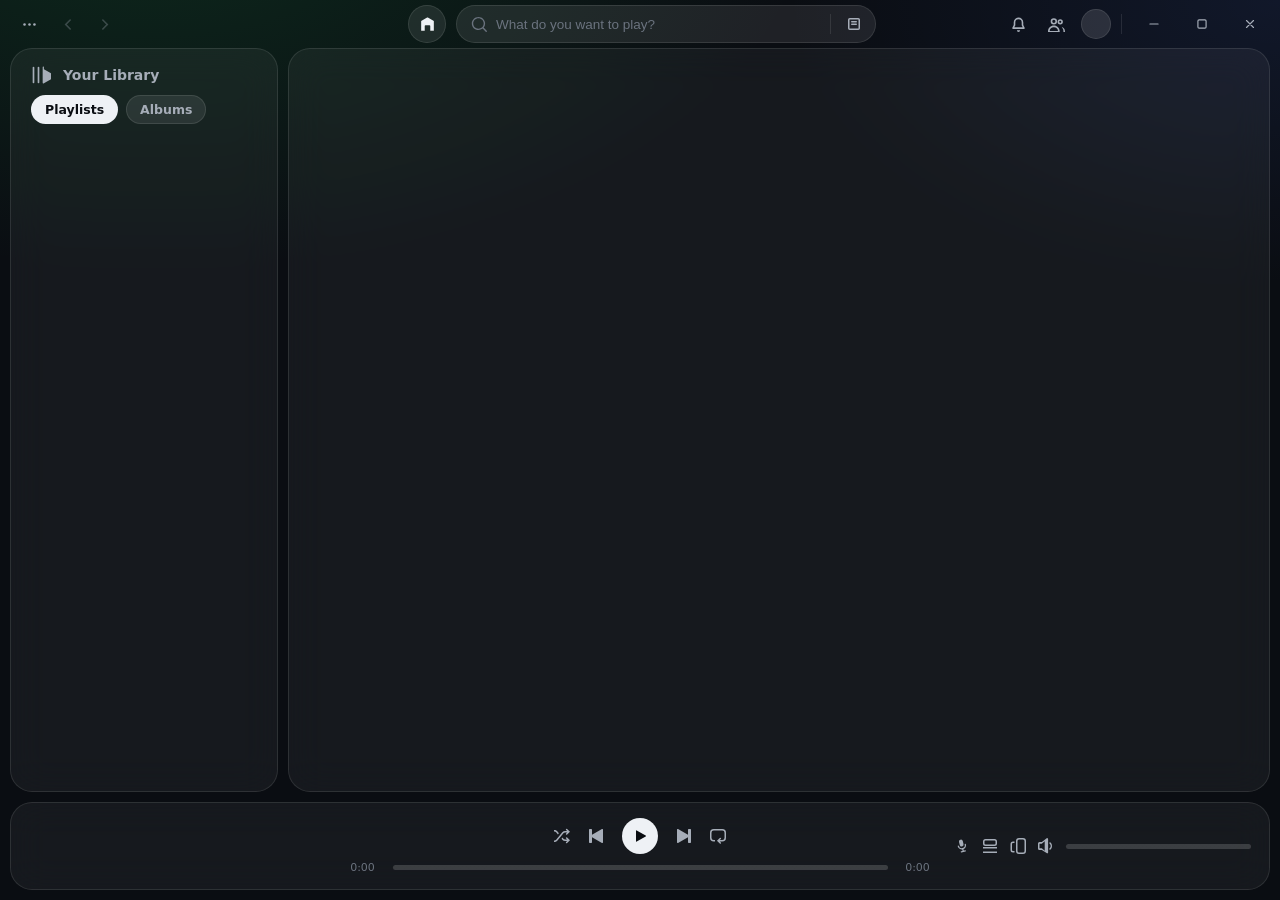
==== app/ui/index.html @ 02f0611c "Spike: play next via the private connect-state set_queue command Kept off main because Spotify refus" ====
<!doctype html>
<html lang="en">
  <head>
    <meta charset="utf-8" />
    <meta name="viewport" content="width=device-width, initial-scale=1" />
    <title>Rustify</title>
    <link rel="stylesheet" href="styles.css" />
    <link rel="stylesheet" href="newlook.css" />
  </head>
  <body>
    <!-- Icons defined once and referenced with <use>, so the markup the
         script generates stays small. -->
    <svg xmlns="http://www.w3.org/2000/svg" style="display: none">
      <symbol id="i-home" viewBox="0 0 24 24">
        <path d="M12.5 3.247a1 1 0 0 0-1 0L4 7.577V20h4.5v-6a1 1 0 0 1 1-1h5a1 1 0 0 1 1 1v6H20V7.577l-7.5-4.33z" />
      </symbol>
      <symbol id="i-search" viewBox="0 0 24 24">
        <path d="M10.533 1.279c-5.18 0-9.407 4.14-9.407 9.279s4.226 9.279 9.407 9.279c2.234 0 4.29-.77 5.907-2.058l4.353 4.353a1 1 0 1 0 1.414-1.414l-4.344-4.344a9.157 9.157 0 0 0 2.077-5.816c0-5.14-4.226-9.28-9.407-9.28zm-7.407 9.279c0-4.006 3.302-7.28 7.407-7.28s7.407 3.274 7.407 7.28-3.302 7.279-7.407 7.279-7.407-3.273-7.407-7.28z" />
      </symbol>
      <symbol id="i-library" viewBox="0 0 24 24">
        <path d="M3 22a1 1 0 0 1-1-1V3a1 1 0 0 1 2 0v18a1 1 0 0 1-1 1zM15.5 2.134A1 1 0 0 0 14 3v18a1 1 0 0 0 1.5.866l13-7.5a1 1 0 0 0 0-1.732l-13-7.5zM9 2a1 1 0 0 0-1 1v18a1 1 0 1 0 2 0V3a1 1 0 0 0-1-1z" />
      </symbol>
      <symbol id="i-play" viewBox="0 0 24 24">
        <path d="M7.05 3.606l13.49 7.788a.7.7 0 0 1 0 1.212L7.05 20.394A.7.7 0 0 1 6 19.788V4.212a.7.7 0 0 1 1.05-.606z" />
      </symbol>
      <symbol id="i-pause" viewBox="0 0 24 24">
        <path d="M5.7 3a.7.7 0 0 0-.7.7v16.6a.7.7 0 0 0 .7.7h3.6a.7.7 0 0 0 .7-.7V3.7a.7.7 0 0 0-.7-.7H5.7zm9 0a.7.7 0 0 0-.7.7v16.6a.7.7 0 0 0 .7.7h3.6a.7.7 0 0 0 .7-.7V3.7a.7.7 0 0 0-.7-.7h-3.6z" />
      </symbol>
      <symbol id="i-prev" viewBox="0 0 16 16">
        <path d="M3.3 1a.7.7 0 0 1 .7.7v5.15l9.95-5.744a.7.7 0 0 1 1.05.606v12.575a.7.7 0 0 1-1.05.607L4 9.149V14.3a.7.7 0 0 1-.7.7H1.7a.7.7 0 0 1-.7-.7V1.7a.7.7 0 0 1 .7-.7h1.6z" />
      </symbol>
      <symbol id="i-next" viewBox="0 0 16 16">
        <path d="M12.7 1a.7.7 0 0 0-.7.7v5.15L2.05 1.106A.7.7 0 0 0 1 1.712v12.575a.7.7 0 0 0 1.05.607L12 9.149V14.3a.7.7 0 0 0 .7.7h1.6a.7.7 0 0 0 .7-.7V1.7a.7.7 0 0 0-.7-.7h-1.6z" />
      </symbol>
      <symbol id="i-shuffle" viewBox="0 0 16 16">
        <path d="M13.151.922a.75.75 0 1 0-1.06 1.06L13.109 3H11.16a3.75 3.75 0 0 0-2.873 1.34l-6.173 7.356A2.25 2.25 0 0 1 .39 12.5H0V14h.391a3.75 3.75 0 0 0 2.873-1.34l6.173-7.356a2.25 2.25 0 0 1 1.724-.804h1.947l-1.017 1.018a.75.75 0 0 0 1.06 1.06L15.98 3.75 13.15.922zM.391 3.5H0V2h.391c1.109 0 2.16.49 2.873 1.34L4.89 5.277l-.979 1.167-1.796-2.14A2.25 2.25 0 0 0 .39 3.5z" />
        <path d="M7.5 10.723l.98-1.167.957 1.14a2.25 2.25 0 0 0 1.724.804h1.947l-1.017-1.018a.75.75 0 1 1 1.06-1.06l2.829 2.828-2.829 2.828a.75.75 0 1 1-1.06-1.06L13.109 13H11.16a3.75 3.75 0 0 1-2.873-1.34l-.787-.938z" />
      </symbol>
      <symbol id="i-repeat" viewBox="0 0 16 16">
        <path d="M0 4.75A3.75 3.75 0 0 1 3.75 1h8.5A3.75 3.75 0 0 1 16 4.75v5a3.75 3.75 0 0 1-3.75 3.75H9.81l1.018 1.018a.75.75 0 1 1-1.06 1.06L6.939 12.75l2.828-2.828a.75.75 0 1 1 1.061 1.06L9.811 12h2.439a2.25 2.25 0 0 0 2.25-2.25v-5a2.25 2.25 0 0 0-2.25-2.25h-8.5A2.25 2.25 0 0 0 1.5 4.75v5A2.25 2.25 0 0 0 3.75 12H5v1.5H3.75A3.75 3.75 0 0 1 0 9.75v-5z" />
      </symbol>
      <symbol id="i-repeat1" viewBox="0 0 16 16">
        <path d="M0 4.75A3.75 3.75 0 0 1 3.75 1h8.5A3.75 3.75 0 0 1 16 4.75v5a3.75 3.75 0 0 1-3.75 3.75H9.81l1.018 1.018a.75.75 0 1 1-1.06 1.06L6.939 12.75l2.828-2.828a.75.75 0 1 1 1.061 1.06L9.811 12h2.439a2.25 2.25 0 0 0 2.25-2.25v-5a2.25 2.25 0 0 0-2.25-2.25h-8.5A2.25 2.25 0 0 0 1.5 4.75v5A2.25 2.25 0 0 0 3.75 12H5v1.5H3.75A3.75 3.75 0 0 1 0 9.75v-5z" />
        <path d="M8.9 5.5H7.5v-1h2.4v6H8.9v-5z" />
      </symbol>
      <symbol id="i-volume" viewBox="0 0 16 16">
        <path d="M9.741.85a.8.8 0 0 1 .375.65v13a.8.8 0 0 1-1.125.73L3.85 12H1.5A1.5 1.5 0 0 1 0 10.5v-5A1.5 1.5 0 0 1 1.5 4h2.35L8.991.12a.8.8 0 0 1 .75-.07zM6.708 3.271L4.061 5.53a.5.5 0 0 1-.325.12H1.5v4.7h2.236a.5.5 0 0 1 .325.12l2.647 2.259V3.271z" />
        <path d="M11.5 4.5a.75.75 0 0 1 1.06 0 5 5 0 0 1 0 7.07.75.75 0 1 1-1.06-1.06 3.5 3.5 0 0 0 0-4.95.75.75 0 0 1 0-1.06z" />
      </symbol>
      <symbol id="i-devices" viewBox="0 0 16 16">
        <path d="M6 3a3 3 0 0 1 3-3h4a3 3 0 0 1 3 3v10a3 3 0 0 1-3 3H9a3 3 0 0 1-3-3V3zm3-1.5A1.5 1.5 0 0 0 7.5 3v10A1.5 1.5 0 0 0 9 14.5h4a1.5 1.5 0 0 0 1.5-1.5V3A1.5 1.5 0 0 0 13 1.5H9z" />
        <path d="M3 5a1 1 0 0 0-1 1v6a1 1 0 0 0 1 1h1.5v1.5H3a2.5 2.5 0 0 1-2.5-2.5V6A2.5 2.5 0 0 1 3 3.5h1.5V5H3z" />
      </symbol>
      <symbol id="i-jam" viewBox="0 0 16 16">
        <path d="M5.5 8a3 3 0 1 0 0-6 3 3 0 0 0 0 6zm0-1.5a1.5 1.5 0 1 1 0-3 1.5 1.5 0 0 1 0 3zM11.5 8a2.5 2.5 0 1 0 0-5 2.5 2.5 0 0 0 0 5zm0-1.5a1 1 0 1 1 0-2 1 1 0 0 1 0 2zM0 14.5C0 11.462 2.462 9 5.5 9s5.5 2.462 5.5 5.5V15H0v-.5zm1.55-.5h7.9a4.001 4.001 0 0 0-7.9 0zM12 15h4v-.5c0-2.033-1.36-3.748-3.222-4.287a7.06 7.06 0 0 1 1.03 1.51A3.002 3.002 0 0 1 14.5 14v1z" />
      </symbol>
      <symbol id="i-plus" viewBox="0 0 16 16">
        <path d="M8 0a8 8 0 1 0 0 16A8 8 0 0 0 8 0zm0 1.5a6.5 6.5 0 1 1 0 13 6.5 6.5 0 0 1 0-13z" />
        <path d="M7.25 4.5h1.5v2.75h2.75v1.5H8.75v2.75h-1.5V8.75H4.5v-1.5h2.75V4.5z" />
      </symbol>
      <symbol id="i-artist" viewBox="0 0 16 16">
        <path d="M8 8a3.5 3.5 0 1 0 0-7 3.5 3.5 0 0 0 0 7zm0-1.5a2 2 0 1 1 0-4 2 2 0 0 1 0 4z" />
        <path d="M8 9c-3.314 0-6 2.239-6 5v2h1.5v-2c0-1.933 2.015-3.5 4.5-3.5s4.5 1.567 4.5 3.5v2H14v-2c0-2.761-2.686-5-6-5z" />
      </symbol>
      <symbol id="i-album" viewBox="0 0 16 16">
        <path d="M8 0a8 8 0 1 0 0 16A8 8 0 0 0 8 0zm0 1.5a6.5 6.5 0 1 1 0 13 6.5 6.5 0 0 1 0-13z" />
        <path d="M8 6.5a1.5 1.5 0 1 0 0 3 1.5 1.5 0 0 0 0-3z" />
      </symbol>
      <symbol id="i-heart" viewBox="0 0 16 16">
        <path d="M8 2.748l-.717-.737C5.6.281 2.514.878 1.4 3.053c-.523 1.023-.641 2.5.314 4.385.92 1.815 2.834 3.989 6.286 6.357 3.452-2.368 5.365-4.542 6.286-6.357.955-1.886.838-3.362.314-4.385C13.486.878 10.4.28 8.717 2.01L8 2.748z" />
      </symbol>
      <symbol id="i-heart-o" viewBox="0 0 16 16">
        <path d="M1.69 2A4.582 4.582 0 0 1 8 2.023 4.583 4.583 0 0 1 11.88.817h.002a4.618 4.618 0 0 1 3.782 3.65v.003a4.543 4.543 0 0 1-1.011 3.84L9.35 14.629a1.765 1.765 0 0 1-2.093.464 1.762 1.762 0 0 1-.605-.463L1.348 8.309A4.582 4.582 0 0 1 1.689 2zm3.158-.508A3.082 3.082 0 0 0 2.49 7.02l5.306 6.322a.264.264 0 0 0 .401 0l5.306-6.322a3.043 3.043 0 0 0 .678-2.573 3.118 3.118 0 0 0-2.551-2.463 3.079 3.079 0 0 0-2.612.816l-.007.007a1.501 1.501 0 0 1-2.045 0l-.006-.007a3.082 3.082 0 0 0-2.012-.808z" />
      </symbol>
      <symbol id="i-back" viewBox="0 0 16 16">
        <path d="M11.03 3.29a.75.75 0 0 1 0 1.06L7.38 8l3.65 3.65a.75.75 0 1 1-1.06 1.06L5.26 8l4.71-4.71a.75.75 0 0 1 1.06 0z" />
      </symbol>
      <symbol id="i-dots" viewBox="0 0 24 24">
        <circle cx="5" cy="12" r="1.8"/><circle cx="12" cy="12" r="1.8"/>
        <circle cx="19" cy="12" r="1.8"/>
      </symbol>
      <symbol id="i-bell" viewBox="0 0 16 16">
        <path d="M8 1.5a4.5 4.5 0 0 0-4.5 4.5v2.4L2.2 11.1a.75.75 0 0 0 .65 1.15h10.3a.75.75 0 0 0 .65-1.15L12.5 8.4V6A4.5 4.5 0 0 0 8 1.5zM5 6a3 3 0 1 1 6 0v2.6c0 .14.04.27.1.39l.83 1.51H4.07l.83-1.51c.06-.12.1-.25.1-.39V6z"/>
        <path d="M6.5 13.5a1.5 1.5 0 0 0 3 0h-3z"/>
      </symbol>
      <symbol id="i-browse" viewBox="0 0 16 16">
        <path d="M2 3.75A1.75 1.75 0 0 1 3.75 2h8.5A1.75 1.75 0 0 1 14 3.75v8.5A1.75 1.75 0 0 1 12.25 14h-8.5A1.75 1.75 0 0 1 2 12.25v-8.5zm1.75-.25a.25.25 0 0 0-.25.25v8.5c0 .14.11.25.25.25h8.5a.25.25 0 0 0 .25-.25v-8.5a.25.25 0 0 0-.25-.25h-8.5z"/>
        <path d="M5 5.75A.75.75 0 0 1 5.75 5h4.5a.75.75 0 0 1 0 1.5h-4.5A.75.75 0 0 1 5 5.75zm0 2.5A.75.75 0 0 1 5.75 7.5h4.5a.75.75 0 0 1 0 1.5h-4.5A.75.75 0 0 1 5 8.25z"/>
      </symbol>
      <symbol id="i-min" viewBox="0 0 24 24">
        <path d="M5 12h14" stroke="currentColor" stroke-width="2" stroke-linecap="round" fill="none"/>
      </symbol>
      <symbol id="i-max" viewBox="0 0 24 24">
        <rect x="5" y="5" width="14" height="14" rx="2" stroke="currentColor"
              stroke-width="2" fill="none"/>
      </symbol>
      <symbol id="i-x" viewBox="0 0 24 24">
        <path d="M6 6l12 12M18 6L6 18" stroke="currentColor" stroke-width="2"
              stroke-linecap="round" fill="none"/>
      </symbol>
      <symbol id="i-lyrics" viewBox="0 0 16 16">
        <path d="M13.426 2.574a2.53 2.53 0 0 0-3.586 0l-.451.45a3.53 3.53 0 0 0 0 4.994l.181.181a.75.75 0 0 0 1.06-1.06l-.18-.181a2.03 2.03 0 0 1 0-2.873l.45-.45a1.03 1.03 0 0 1 1.465 1.464l-1.678 1.678a.75.75 0 1 0 1.06 1.06l1.679-1.678a2.53 2.53 0 0 0 0-3.585z"/>
        <path d="M2 3.75A.75.75 0 0 1 2.75 3h5.5a.75.75 0 0 1 0 1.5h-5.5A.75.75 0 0 1 2 3.75zm0 4A.75.75 0 0 1 2.75 7h3.5a.75.75 0 0 1 0 1.5h-3.5A.75.75 0 0 1 2 7.75zm0 4a.75.75 0 0 1 .75-.75h6.5a.75.75 0 0 1 0 1.5h-6.5a.75.75 0 0 1-.75-.75z"/>
      </symbol>
      <symbol id="i-mic" viewBox="0 0 24 24">
        <!-- A mic needs the cradle and stand to read as one. Earlier attempts
             drew a capsule on an angled stem, which at any proportion looks
             like a paintbrush. Tilted slightly so it is not a flat upright. -->
        <g transform="rotate(-14 12 12)">
          <rect x="9.1" y="2.2" width="5.8" height="10.4" rx="2.9"/>
          <path d="M6.6 10.8a5.4 5.4 0 0 0 10.8 0" stroke="currentColor"
                stroke-width="1.9" stroke-linecap="round" fill="none"/>
          <path d="M12 16.4v3.4M8.9 20.2h6.2" stroke="currentColor"
                stroke-width="1.9" stroke-linecap="round" fill="none"/>
        </g>
      </symbol>
      <symbol id="i-queue" viewBox="0 0 16 16">
        <path d="M15 15H1v-1.5h14V15zm0-4.5H1V9h14v1.5zm-14-7A2.5 2.5 0 0 1 3.5 1h9A2.5 2.5 0 0 1 15 3.5v2A2.5 2.5 0 0 1 12.5 8h-9A2.5 2.5 0 0 1 1 5.5v-2zm2.5-1a1 1 0 0 0-1 1v2a1 1 0 0 0 1 1h9a1 1 0 0 0 1-1v-2a1 1 0 0 0-1-1h-9z"/>
      </symbol>
      <symbol id="i-fwd" viewBox="0 0 16 16">
        <path d="M4.97 3.29a.75.75 0 0 0 0 1.06L8.62 8l-3.65 3.65a.75.75 0 1 0 1.06 1.06L10.74 8 6.03 3.29a.75.75 0 0 0-1.06 0z" />
      </symbol>
    </svg>

    <div id="app">
      <!-- Custom titlebar: native decorations are off, so this provides the
           drag region and window buttons. -->
      <header id="titlebar">
        <div class="tb-left">
          <button class="icon-btn" id="btn-menu" title="Menu">
            <svg><use href="#i-dots" /></svg>
          </button>
          <button class="icon-btn" id="nav-back" title="Back" disabled>
            <svg><use href="#i-back" /></svg>
          </button>
          <button class="icon-btn" id="nav-fwd" title="Forward" disabled>
            <svg><use href="#i-fwd" /></svg>
          </button>
        </div>

        <div class="tb-center">
          <button class="home-btn" id="btn-home" title="Home">
            <svg><use href="#i-home" /></svg>
          </button>
          <div class="search-box">
            <svg class="mag"><use href="#i-search" /></svg>
            <input
              id="search-input"
              type="text"
              placeholder="What do you want to play?"
              spellcheck="false"
            />
            <span class="divider"></span>
            <button class="browse-btn" id="btn-browse" title="Browse">
              <svg><use href="#i-browse" /></svg>
            </button>
          </div>
        </div>

        <div class="tb-right">
          <button class="icon-btn" id="btn-notices" title="What's new">
            <svg><use href="#i-bell" /></svg>
          </button>
          <button class="icon-btn" id="btn-jam" title="Jam">
            <svg><use href="#i-jam" /></svg>
          </button>
          <button class="avatar" id="btn-account" title="Account"></button>
          <span class="tb-sep"></span>
          <button class="winbtn" id="win-min" title="Minimise">
            <svg><use href="#i-min" /></svg>
          </button>
          <button class="winbtn" id="win-max" title="Maximise">
            <svg><use href="#i-max" /></svg>
          </button>
          <button class="winbtn close" id="win-close" title="Close">
            <svg><use href="#i-x" /></svg>
          </button>
        </div>
      </header>

      <div id="shell">
      <nav id="sidebar">
        <div class="gutter gutter-side" id="gutter-side" title="Drag to resize"></div>
        <div class="panel library">
          <div class="library-head">
            <svg><use href="#i-library" /></svg>
            <span>Your Library</span>
          </div>
          <div class="lib-filters">
            <button class="chip active" data-lib="playlists">Playlists</button>
            <button class="chip" data-lib="albums">Albums</button>
          </div>
          <div class="library-list" id="library-list"></div>
        </div>
      </nav>

      <main id="main" class="panel">
        <div id="offline" hidden class="offline-banner">
          Not connected to the playback daemon — reconnecting…
        </div>

        <div class="content" id="content"></div>
      </main>

      <aside id="rail" class="panel" hidden>
        <div class="gutter gutter-rail" id="gutter-rail" title="Drag to resize"></div>
        <div class="rail-tabs">
          <button class="rail-tab active" data-tab="queue">Queue</button>
          <button class="rail-tab" data-tab="recent">Recently played</button>
          <span class="spacer"></span>
          <button class="winbtn" id="rail-close" title="Hide">
            <svg><use href="#i-x" /></svg>
          </button>
        </div>
        <div class="rail-body" id="rail-body"></div>
      </aside>
      </div>

      <footer id="player">
        <div class="np" id="np"></div>

        <div class="controls">
          <div class="control-row">
            <button class="ctl" id="btn-shuffle" title="Shuffle">
              <svg><use href="#i-shuffle" /></svg>
            </button>
            <button class="ctl" id="btn-prev" title="Previous">
              <svg><use href="#i-prev" /></svg>
            </button>
            <button class="ctl ctl-play" id="btn-play" title="Play">
              <svg><use href="#i-play" /></svg>
            </button>
            <button class="ctl" id="btn-next" title="Next">
              <svg><use href="#i-next" /></svg>
            </button>
            <button class="ctl" id="btn-repeat" title="Repeat">
              <svg><use href="#i-repeat" /></svg>
            </button>
          </div>
          <div class="progress-row">
            <span class="time" id="time-now">0:00</span>
            <input id="seek" type="range" min="0" max="1000" value="0" />
            <span class="time" id="time-total">0:00</span>
          </div>
        </div>

        <div class="right-controls">
          <button class="ctl" id="btn-lyrics" title="Lyrics">
            <svg><use href="#i-mic" /></svg>
          </button>
          <button class="ctl" id="btn-queue" title="Queue">
            <svg><use href="#i-queue" /></svg>
          </button>
          <button class="ctl" id="btn-devices" title="Connect to a device">
            <svg><use href="#i-devices" /></svg>
          </button>
          <button class="ctl" id="btn-mute" title="Mute">
            <svg><use href="#i-volume" /></svg>
          </button>
          <input id="volume" class="volume" type="range" min="0" max="65535" value="32768" />
        </div>
      </footer>

      <div id="popovers"></div>
    <div id="ctxmenu" hidden></div>
      <div id="toasts"></div>
    </div>

    <script src="app.js"></script>
  </body>
</html>
---- app/ui/styles.css ----
/* Rustify — Spotify's layout in the Discord-Quests visual language:
   glass surfaces, hairline strokes, generous radii. Accent stays Spotify
   green rather than the purple that palette normally carries. */

:root {
  color-scheme: dark;

  --accent: #1db954;
  --accent-hi: #1ed760;
  --accent-rgb: 29, 185, 84;
  --on-accent: #04140a;

  --bg-0: #05070a;
  --bg-1: #0a0d12;

  --text: #eef1f5;
  --text-dim: #a6adb8;
  --text-mute: #6b737f;

  --glass: rgba(255, 255, 255, 0.05);
  --glass-2: rgba(255, 255, 255, 0.085);
  --glass-hi: rgba(255, 255, 255, 0.12);
  --stroke: rgba(255, 255, 255, 0.1);
  --stroke-2: rgba(255, 255, 255, 0.2);
  --hairline: rgba(255, 255, 255, 0.08);
  --shadow: 0 30px 80px -28px rgba(0, 0, 0, 0.7);

  --radius: 22px;
  --radius-sm: 14px;
  --titlebar-h: 48px;
  --bar-h: 88px;

  --ease: cubic-bezier(0.22, 0.9, 0.26, 1);
  --spring: cubic-bezier(0.34, 1.56, 0.64, 1);

  --danger: #e5484d;
  --warn: #f3c969;

  --font: "Segoe UI Variable Display", "Segoe UI", Inter, system-ui, sans-serif;
}

* {
  box-sizing: border-box;
  margin: 0;
  padding: 0;
}

/* Any `display` declaration beats the [hidden] attribute, so an element given
   `display: flex` stays on screen no matter what the markup says. That is why
   the "Starting the player" strip never went away, and earlier why a closed
   queue rail was still laid out. One rule fixes the whole class. */
[hidden] {
  display: none !important;
}

/* An inline <svg> with no width or height falls back to the replaced-element
   default of 300x150. That has silently wrecked three layouts here — the
   Liked Songs tile, the track rows, and the hover play icon — because the
   markup helper emits bare <svg><use/></svg>. A sane default ends the whole
   class; every specific rule below still overrides it. */
svg {
  width: 16px;
  height: 16px;
  flex: none;
}

html,
body {
  height: 100%;
  overflow: hidden;
}

body {
  background: var(--bg-0);
  color: var(--text);
  font-family: var(--font);
  font-size: 14px;
  -webkit-font-smoothing: antialiased;
  user-select: none;
}

/* Ambient wash so the glass surfaces have something to sit on. */
body::before {
  content: "";
  position: fixed;
  inset: 0;
  z-index: 0;
  background:
    radial-gradient(1100px 600px at 12% -10%, rgba(var(--accent-rgb), 0.16), transparent 60%),
    radial-gradient(900px 520px at 100% 0%, rgba(80, 120, 255, 0.1), transparent 55%),
    var(--bg-1);
  pointer-events: none;
}

button {
  font-family: inherit;
  color: inherit;
  background: none;
  border: 0;
  cursor: pointer;
}
a { color: inherit; text-decoration: none; }
img { display: block; max-width: 100%; }

/* ---------------------------------------------------------- titlebar */

/* One bar carrying navigation, search, account and window controls — the
   same arrangement as the real client, rather than a separate titlebar. */
#titlebar {
  height: var(--titlebar-h);
  display: grid;
  grid-template-columns: 1fr auto 1fr;
  align-items: center;
  gap: 12px;
  padding: 0 8px 0 12px;
  position: relative;
  z-index: 50;
  flex: none;
}

.tb-left { display: flex; align-items: center; gap: 4px; }

.tb-center {
  display: flex;
  align-items: center;
  gap: 10px;
  justify-self: center;
}

.tb-right {
  display: flex;
  align-items: center;
  gap: 4px;
  justify-self: end;
}

.tb-sep {
  width: 1px;
  height: 20px;
  margin: 0 6px;
  background: var(--stroke);
}

.icon-btn {
  width: 34px;
  height: 32px;
  border-radius: 10px;
  display: grid;
  place-items: center;
  color: var(--text-dim);
  transition: 0.16s var(--ease);
}

.icon-btn svg { width: 17px; height: 17px; fill: currentColor; }
.icon-btn:hover:not(:disabled) { background: var(--glass-2); color: var(--text); }
.icon-btn:disabled { opacity: 0.3; cursor: default; }
.icon-btn.on { color: var(--accent); }

.home-btn {
  width: 38px;
  height: 38px;
  border-radius: 50%;
  background: var(--glass-2);
  border: 1px solid var(--stroke);
  display: grid;
  place-items: center;
  color: var(--text);
  transition: 0.16s var(--ease);
  flex: 0 0 auto;
}

.home-btn svg { width: 19px; height: 19px; fill: currentColor; }
.home-btn:hover { background: var(--glass-hi); transform: scale(1.04); }
.home-btn.on { color: var(--accent); border-color: rgba(var(--accent-rgb), 0.5); }

.avatar {
  width: 30px;
  height: 30px;
  border-radius: 50%;
  background: var(--glass-hi);
  border: 1px solid var(--stroke);
  display: grid;
  place-items: center;
  font-size: 12px;
  font-weight: 800;
  color: var(--text);
  overflow: hidden;
  margin-left: 4px;
}

.avatar img { width: 100%; height: 100%; object-fit: cover; }
.avatar:hover { border-color: var(--stroke-2); }

.winbtn {
  width: 44px;
  height: 32px;
  border-radius: 10px;
  display: grid;
  place-items: center;
  color: var(--text-dim);
  transition: 0.16s var(--ease);
}

.winbtn svg { width: 14px; height: 14px; }
.winbtn:hover { background: var(--glass-2); color: var(--text); }
.winbtn.close:hover { background: var(--danger); color: #fff; }

/* ------------------------------------------------------------- shell */

#app {
  position: relative;
  z-index: 1;
  display: flex;
  flex-direction: column;
  height: 100vh;
}

#shell {
  flex: 1;
  display: grid;
  /* minmax(0,…) is load-bearing: a bare 1fr takes min-width:auto from the
     track table's intrinsic width and collapses the main column. */
  grid-template-columns: var(--side-w, 268px) minmax(0, 1fr);
  gap: 10px;
  padding: 0 10px 10px;
  min-height: 0;
}

#shell.with-rail {
  grid-template-columns: var(--side-w, 268px) minmax(0, 1fr) var(--rail-w, 300px);
}

/* Resize handles. They sit just outside each panel's edge so the grab area
   lands in the gap rather than over content. */
.gutter {
  position: absolute;
  top: 0;
  bottom: 0;
  width: 10px;
  cursor: col-resize;
  z-index: 30;
}

.gutter::after {
  content: "";
  position: absolute;
  top: 12px;
  bottom: 12px;
  left: 4px;
  width: 2px;
  border-radius: 2px;
  background: transparent;
  transition: background 0.15s var(--ease);
}

.gutter:hover::after,
.gutter.dragging::after { background: rgba(var(--accent-rgb), 0.6); }

.gutter-side { right: -10px; }
/* Inside the panel edge, so nothing clips it. */
.gutter-rail { left: -5px; }

#sidebar { position: relative; }
#rail { position: relative; }

/* While dragging, stop text selection and pointer capture fights. */
body.resizing { cursor: col-resize; user-select: none; }
body.resizing * { pointer-events: none; }

/* Below this the rail costs more than it gives; drop it and keep the music. */
@media (max-width: 1080px) {
  #shell.with-rail { grid-template-columns: var(--side-w, 268px) minmax(0, 1fr); }
  #shell.with-rail #rail { display: none; }
}

.panel {
  background: var(--glass);
  border: 1px solid var(--stroke);
  border-radius: var(--radius);
  backdrop-filter: blur(18px);
  min-height: 0;
}

/* ----------------------------------------------------------- sidebar */

#sidebar {
  display: flex;
  flex-direction: column;
  gap: 10px;
  min-height: 0;
}

.nav-card { padding: 8px; flex: none; }

.nav-item {
  display: flex;
  align-items: center;
  gap: 14px;
  width: 100%;
  padding: 11px 14px;
  border-radius: var(--radius-sm);
  color: var(--text-dim);
  font-weight: 700;
  transition: 0.16s var(--ease);
}

.nav-item svg { width: 20px; height: 20px; fill: currentColor; flex: 0 0 auto; }
.nav-item:hover { background: var(--glass-2); color: var(--text); }

.nav-item.active {
  background: rgba(var(--accent-rgb), 0.14);
  border: 1px solid rgba(var(--accent-rgb), 0.35);
  color: var(--text);
}

.library {
  flex: 1;
  display: flex;
  flex-direction: column;
  min-height: 0;
  overflow: hidden;
  padding: 6px;
}

.library-head {
  display: flex;
  align-items: center;
  gap: 12px;
  padding: 10px 14px;
  color: var(--text-dim);
  font-weight: 700;
}

.library-head svg { width: 20px; height: 20px; fill: currentColor; }

.lib-filters {
  display: flex;
  gap: 8px;
  padding: 0 14px 10px;
  flex: none;
}

.chip {
  padding: 6px 13px;
  border-radius: 999px;
  background: var(--glass-2);
  border: 1px solid var(--stroke);
  color: var(--text-dim);
  font-size: 12.5px;
  font-weight: 600;
  transition: 0.15s var(--ease);
}

.chip:hover { background: var(--glass-hi); color: var(--text); }

.chip.active {
  background: var(--text);
  border-color: transparent;
  color: #0a0d12;
}

.library-list {
  flex: 1;
  overflow-y: auto;
  padding: 0 4px 4px;
}

.library-row {
  display: flex;
  align-items: center;
  gap: 12px;
  width: 100%;
  padding: 7px 8px;
  border-radius: 12px;
  text-align: left;
  transition: 0.16s var(--ease);
}

.library-row:hover { background: var(--glass-2); }

.library-row img,
.library-row .thumb {
  width: 44px;
  height: 44px;
  border-radius: 9px;
  flex: 0 0 auto;
  object-fit: cover;
  background: var(--glass-2);
}

.library-row .meta { min-width: 0; }
.library-row .title { font-weight: 600; }
.library-row .sub { color: var(--text-mute); font-size: 12px; }
.library-row .title,
.library-row .sub { white-space: nowrap; overflow: hidden; text-overflow: ellipsis; }

/* -------------------------------------------------------------- main */

#main {
  display: flex;
  flex-direction: column;
  overflow: hidden;
  position: relative;
}

.topbar {
  display: flex;
  align-items: center;
  gap: 12px;
  padding: 14px 18px;
  flex: none;
}

.round-btn {
  width: 32px;
  height: 32px;
  border-radius: 50%;
  background: var(--glass-2);
  border: 1px solid var(--stroke);
  display: grid;
  place-items: center;
  flex: 0 0 auto;
  transition: 0.16s var(--ease);
}

.round-btn svg { width: 16px; height: 16px; fill: var(--text); }
.round-btn:hover:not(:disabled) { background: var(--glass-hi); }
.round-btn:disabled { opacity: 0.35; cursor: default; }

.search-box {
  display: flex;
  align-items: center;
  gap: 8px;
  width: 420px;
  max-width: 38vw;
  height: 38px;
  padding: 0 6px 0 14px;
  border-radius: 500px;
  border: 1px solid var(--stroke);
  background: var(--glass-2);
  transition: 0.16s var(--ease);
}

.search-box:focus-within {
  border-color: rgba(var(--accent-rgb), 0.7);
  background: var(--glass-hi);
}

.search-box .mag { width: 17px; height: 17px; fill: var(--text-mute); flex: 0 0 auto; }

.search-box input {
  flex: 1;
  min-width: 0;
  border: 0;
  background: none;
  color: var(--text);
  font-size: 13.5px;
  outline: none;
}

.search-box input::placeholder { color: var(--text-mute); }

.search-box .divider {
  width: 1px;
  height: 20px;
  background: var(--stroke);
  flex: 0 0 auto;
}

.browse-btn {
  width: 30px;
  height: 30px;
  border-radius: 50%;
  display: grid;
  place-items: center;
  color: var(--text-dim);
  flex: 0 0 auto;
  transition: 0.16s var(--ease);
}

.browse-btn svg { width: 16px; height: 16px; fill: currentColor; }
.browse-btn:hover { background: var(--glass-hi); color: var(--text); }

.spacer { flex: 1; }

.pill {
  display: inline-flex;
  align-items: center;
  gap: 8px;
  height: 34px;
  padding: 0 15px;
  border-radius: 12px;
  background: var(--glass-2);
  border: 1px solid var(--stroke);
  font-weight: 700;
  font-size: 13px;
  transition: 0.16s var(--ease);
}

.pill:hover { background: var(--glass-hi); border-color: var(--stroke-2); }

.pill.accent {
  background: var(--accent);
  border-color: transparent;
  color: var(--on-accent);
}

.pill.accent:hover { background: var(--accent-hi); }

.pill.on {
  color: var(--accent);
  border-color: rgba(var(--accent-rgb), 0.5);
}

.content { flex: 1; overflow-y: auto; padding: 4px 18px 24px; }

.section-title {
  font-size: 22px;
  font-weight: 800;
  letter-spacing: -0.3px;
  margin: 20px 0 14px;
}

/* ------------------------------------------------------------- home */

.greeting {
  font-size: 30px;
  font-weight: 850;
  letter-spacing: -0.5px;
  margin: 14px 0 18px;
}

/* Wide "quick pick" tiles, as on the real home page. */
.quick-grid {
  display: grid;
  grid-template-columns: repeat(auto-fill, minmax(260px, 1fr));
  gap: 10px;
  margin-bottom: 8px;
}

.quick {
  display: flex;
  align-items: center;
  gap: 12px;
  height: 62px;
  padding-right: 12px;
  border-radius: 12px;
  background: var(--glass-2);
  border: 1px solid var(--stroke);
  overflow: hidden;
  text-align: left;
  transition: 0.16s var(--ease);
}

.quick:hover { background: var(--glass-hi); border-color: var(--stroke-2); }

.quick img,
.quick .thumb {
  width: 62px;
  height: 62px;
  flex: 0 0 auto;
  object-fit: cover;
  background: var(--glass-2);
}

.quick .title {
  font-weight: 700;
  font-size: 13.5px;
  white-space: nowrap;
  overflow: hidden;
  text-overflow: ellipsis;
}

.shelf-head {
  display: flex;
  align-items: baseline;
  gap: 12px;
  margin: 26px 0 12px;
}

.shelf-head h2 {
  font-size: 21px;
  font-weight: 800;
  letter-spacing: -0.3px;
}

.shelf-head .spacer { flex: 1; }

.show-all {
  color: var(--text-mute);
  font-size: 12px;
  font-weight: 700;
  text-transform: uppercase;
  letter-spacing: 0.06em;
  transition: color 0.15s var(--ease);
}

.show-all:hover { color: var(--text); }

/* Category tiles for the browse grid. */
.cat-grid {
  display: grid;
  grid-template-columns: repeat(auto-fill, minmax(190px, 1fr));
  gap: 16px;
}

.cat {
  position: relative;
  height: 106px;
  border-radius: 12px;
  overflow: hidden;
  background: hsl(var(--cat-h, 145) 62% 42%);
  text-align: left;
  transition: transform 0.2s var(--ease);
}

.cat:hover { transform: scale(1.02); }

.cat-name {
  position: absolute;
  top: 14px;
  left: 14px;
  right: 60px;
  font-size: 17px;
  font-weight: 800;
  letter-spacing: -0.2px;
  color: #fff;
  text-shadow: 0 1px 6px rgba(0, 0, 0, 0.3);
}

.cat img {
  position: absolute;
  right: -12px;
  bottom: -6px;
  width: 82px;
  height: 82px;
  object-fit: cover;
  border-radius: 6px;
  transform: rotate(25deg);
  box-shadow: 0 8px 18px rgba(0, 0, 0, 0.45);
}

.shelf-head .more {
  color: var(--text-mute);
  font-size: 12px;
  font-weight: 700;
  text-transform: uppercase;
  letter-spacing: 0.06em;
}

/* --------------------------------------------------------- card grid */

.grid {
  display: grid;
  grid-template-columns: repeat(auto-fill, minmax(168px, 1fr));
  gap: 16px;
}

.card {
  position: relative;
  border-radius: var(--radius);
  padding: 14px;
  text-align: left;
  overflow: hidden;
  background: var(--glass);
  border: 1px solid var(--stroke);
  backdrop-filter: blur(18px);
  transition: transform 0.3s var(--ease), border-color 0.3s var(--ease),
    box-shadow 0.3s var(--ease);
}

.card:hover {
  transform: translateY(-4px);
  border-color: var(--stroke-2);
  box-shadow: var(--shadow);
}

.card img,
.card .thumb {
  width: 100%;
  aspect-ratio: 1;
  border-radius: 14px;
  object-fit: cover;
  background: var(--glass-2);
  margin-bottom: 12px;
}

.card.round img,
.card.round .thumb { border-radius: 50%; }

.card .title {
  font-weight: 700;
  margin-bottom: 5px;
  white-space: nowrap;
  overflow: hidden;
  text-overflow: ellipsis;
}

.card .sub {
  color: var(--text-mute);
  font-size: 12.5px;
  line-height: 1.4;
  display: -webkit-box;
  -webkit-line-clamp: 2;
  -webkit-box-orient: vertical;
  overflow: hidden;
}

.card .play {
  position: absolute;
  right: 18px;
  top: 132px;
  width: 46px;
  height: 46px;
  border-radius: 50%;
  background: var(--accent);
  display: grid;
  place-items: center;
  opacity: 0;
  transform: translateY(8px) scale(0.9);
  transition: 0.22s var(--spring);
  box-shadow: 0 10px 24px rgba(0, 0, 0, 0.55);
}

.card:hover .play { opacity: 1; transform: translateY(0) scale(1); }
.card .play svg { width: 18px; height: 18px; fill: var(--on-accent); margin-left: 2px; }

/* -------------------------------------------------------- track list */

.track-head,
.track-row {
  display: grid;
  grid-template-columns: 30px minmax(0, 4fr) minmax(0, 3fr) minmax(0, 2fr) 40px 60px;
  align-items: center;
  gap: 14px;
  padding: 8px 12px;
  border-radius: 12px;
}

.track-row .added {
  font-size: 12.5px;
  white-space: nowrap;
  overflow: hidden;
  text-overflow: ellipsis;
}

/* The date column is the first thing to go when space is tight. */
@media (max-width: 1180px) {
  .track-head,
  .track-row {
    grid-template-columns: 30px minmax(0, 4fr) minmax(0, 3fr) 40px 60px;
  }
  .track-head .col-added,
  .track-row .added { display: none; }
}

.track-head {
  color: var(--text-mute);
  font-size: 11px;
  text-transform: uppercase;
  letter-spacing: 0.09em;
  border-bottom: 1px solid var(--hairline);
  border-radius: 0;
  margin-bottom: 6px;
}

.track-row { color: var(--text-dim); transition: 0.14s var(--ease); }
.track-row:hover { background: var(--glass-2); }

.track-row .idx {
  position: relative;
  text-align: right;
  font-variant-numeric: tabular-nums;
}

/* The hover play affordance. Both rules matter: without an explicit size the
   inline SVG falls back to the default replaced-element box (300x150) and
   inflates every row to match. */
.track-row .idx-play { display: none; }

.track-row .idx-play svg {
  width: 13px;
  height: 13px;
  fill: var(--text);
}

.track-row:hover .idx { color: transparent; }

.track-row:hover .idx-play {
  display: block;
  position: absolute;
  right: 0;
  top: 50%;
  transform: translateY(-50%);
}

.track-row .cell-title {
  display: flex;
  align-items: center;
  gap: 12px;
  min-width: 0;
}

.track-row .cell-title img {
  width: 40px;
  height: 40px;
  border-radius: 8px;
  flex: 0 0 auto;
  background: var(--glass-2);
}

.track-row .name { color: var(--text); font-weight: 600; }
.track-row .name,
.track-row .artist,
.track-row .album { white-space: nowrap; overflow: hidden; text-overflow: ellipsis; }
.track-row .artist,
.track-row .album { font-size: 12.5px; }
.track-row.current .name,
.track-row.current .idx { color: var(--accent); }
.track-row .dur { text-align: right; font-variant-numeric: tabular-nums; font-size: 12.5px; }

.heart { opacity: 0; transition: 0.15s var(--ease); }
.track-row:hover .heart,
.heart.on { opacity: 1; }
.heart svg { width: 16px; height: 16px; fill: var(--text-mute); }
.heart.on svg { fill: var(--accent); }

/* The now-playing one has no row to hover, so hiding it until it is already
   saved made it impossible to save the track you are listening to. */
#np-heart { opacity: 1; }
#np-heart:hover svg { fill: var(--text); }

/* Add to playlist, sitting beside it. Same weight as the heart: these are
   the two things you want to do to a song while it is playing. */
.np-add { display: grid; place-items: center; flex: none; }
.np-add svg { width: 16px; height: 16px; fill: var(--text-mute); }
.np-add:hover svg { fill: var(--text); }

/* ------------------------------------------------------ detail header */

/* Colour wash behind the header, as on the real playlist pages. The hue is
   derived from the item id so each page is consistently its own colour
   without needing to sample the artwork (cross-origin canvas reads on
   i.scdn.co are tainted, so sampling is not available). */
.detail-wrap {
  margin: -4px -18px 0;
  padding: 0 18px;
  background: linear-gradient(
    180deg,
    hsl(var(--wash-h, 145) 42% 34%) 0%,
    hsl(var(--wash-h, 145) 30% 18%) 42%,
    transparent 100%
  );
}

.detail-head {
  display: flex;
  align-items: flex-end;
  gap: 22px;
  padding: 26px 0 20px;
}

.detail-head img,
.detail-head .thumb {
  width: 200px;
  height: 200px;
  border-radius: 18px;
  object-fit: cover;
  background: var(--glass-2);
  box-shadow: var(--shadow);
  flex: 0 0 auto;
}

.detail-head .kind {
  font-size: 11px;
  font-weight: 800;
  text-transform: uppercase;
  letter-spacing: 0.09em;
  color: var(--text-mute);
}

.detail-head h1 {
  font-size: clamp(30px, 5vw, 62px);
  line-height: 1.05;
  font-weight: 850;
  margin: 8px 0 14px;
  letter-spacing: -0.03em;
}

.detail-head .sub { color: var(--text-mute); font-size: 12.5px; }

.detail-actions {
  display: flex;
  align-items: center;
  gap: 20px;
  padding: 10px 0 20px;
}

/* Secondary actions next to the big play button. */
.act {
  color: var(--text-dim);
  display: grid;
  place-items: center;
  transition: 0.15s var(--ease);
}

.act svg { width: 24px; height: 24px; fill: currentColor; }
.act:hover { color: var(--text); transform: scale(1.06); }
.act.on { color: var(--accent); }

.play-big {
  width: 54px;
  height: 54px;
  border-radius: 50%;
  background: var(--accent);
  display: grid;
  place-items: center;
  transition: 0.16s var(--ease);
  box-shadow: 0 12px 30px rgba(var(--accent-rgb), 0.35);
}

.play-big:hover { background: var(--accent-hi); transform: scale(1.05); }
.play-big svg { width: 22px; height: 22px; fill: var(--on-accent); margin-left: 3px; }

/* -------------------------------------------------------- right rail */

/* Must come before the display rule below: a bare `display: flex` beats the
   [hidden] attribute, so a "closed" rail was still being laid out. */
#rail[hidden] { display: none; }

#rail {
  display: flex;
  flex-direction: column;
  /* Not `hidden`: that clipped the resize handle sitting just outside the
     left edge, which is why the queue could not be resized. The scrolling
     body below clips its own content instead. */
  overflow: visible;
}

#rail > .rail-tabs,
#rail > .rail-body { border-radius: inherit; }

.rail-tabs {
  display: flex;
  align-items: center;
  gap: 6px;
  padding: 10px 10px 6px 14px;
  flex: none;
}

.rail-tab {
  position: relative;
  padding: 8px 4px 10px;
  margin-right: 12px;
  font-weight: 700;
  font-size: 13.5px;
  color: var(--text-mute);
  transition: color 0.15s var(--ease);
}

.rail-tab:hover { color: var(--text-dim); }
.rail-tab.active { color: var(--text); }

.rail-tab.active::after {
  content: "";
  position: absolute;
  left: 0;
  right: 0;
  bottom: 2px;
  height: 2px;
  border-radius: 2px;
  background: var(--accent);
}

.rail-tabs .spacer { flex: 1; }

/* Section headings inside the rail ("Now playing", "Next up"). */
.rail-section {
  font-size: 12.5px;
  font-weight: 800;
  color: var(--text-dim);
  padding: 12px 10px 6px;
}

.friend.current .who { color: var(--accent); }

.rail-body { flex: 1; overflow-y: auto; padding: 0 10px 12px; }

.friend {
  display: flex;
  gap: 11px;
  padding: 9px;
  border-radius: 14px;
  transition: 0.14s var(--ease);
  width: 100%;
  text-align: left;
}

.friend:hover { background: var(--glass-2); }

.friend img,
.friend .thumb {
  width: 36px;
  height: 36px;
  border-radius: 50%;
  flex: 0 0 auto;
  background: var(--glass-2);
}

.friend .who { font-weight: 700; font-size: 12.5px; }
.friend .what { color: var(--text-mute); font-size: 11.5px; }
.friend .who,
.friend .what { white-space: nowrap; overflow: hidden; text-overflow: ellipsis; }
.friend .meta { min-width: 0; flex: 1; }

.rail-empty {
  color: var(--text-mute);
  font-size: 12.5px;
  line-height: 1.6;
  padding: 12px 8px;
}

/* ----------------------------------------------------------- lyrics */

.lyrics {
  max-width: 720px;
  margin: 0 auto;
  padding: 20px 0 60px;
}

.lyric-line {
  font-size: 26px;
  font-weight: 800;
  letter-spacing: -0.4px;
  line-height: 1.35;
  color: var(--text-mute);
  padding: 7px 0;
  transition: color 0.25s var(--ease);
  cursor: pointer;
}

.lyric-line:hover { color: var(--text-dim); }
.lyric-line.active { color: var(--text); }
.lyric-line.passed { color: rgba(255, 255, 255, 0.28); }

/* ---------------------------------------------------- now playing bar */

#player {
  height: var(--bar-h);
  display: grid;
  grid-template-columns: 1fr 2fr 1fr;
  align-items: center;
  gap: 16px;
  padding: 0 18px;
  margin: 0 10px 10px;
  background: var(--glass);
  border: 1px solid var(--stroke);
  border-radius: var(--radius);
  backdrop-filter: blur(18px);
  flex: none;
}

.np { display: flex; align-items: center; gap: 13px; min-width: 0; }

.np img,
.np .thumb {
  width: 54px;
  height: 54px;
  border-radius: 12px;
  object-fit: cover;
  background: var(--glass-2);
  flex: 0 0 auto;
}

.np .meta { min-width: 0; }
.np .name { font-size: 13.5px; font-weight: 700; }
.np .artist { font-size: 11.5px; color: var(--text-mute); }
.np .name,
.np .artist { white-space: nowrap; overflow: hidden; text-overflow: ellipsis; }

/* "Playing on your phone" — the remote-device indicator. */
.remote-chip {
  display: inline-flex;
  align-items: center;
  gap: 6px;
  margin-top: 3px;
  padding: 2px 8px;
  border-radius: 999px;
  background: rgba(var(--accent-rgb), 0.16);
  border: 1px solid rgba(var(--accent-rgb), 0.4);
  color: var(--accent);
  font-size: 10.5px;
  font-weight: 700;
}

.remote-chip svg { width: 10px; height: 10px; fill: currentColor; }

.controls { display: flex; flex-direction: column; align-items: center; gap: 7px; }
.control-row { display: flex; align-items: center; gap: 18px; }

.ctl {
  color: var(--text-dim);
  display: grid;
  place-items: center;
  position: relative;
  transition: 0.15s var(--ease);
}

.ctl svg { width: 16px; height: 16px; fill: currentColor; }
.ctl:hover { color: var(--text); }
.ctl.on { color: var(--accent); }

.ctl.on::after {
  content: "";
  position: absolute;
  bottom: -7px;
  width: 4px;
  height: 4px;
  border-radius: 50%;
  background: var(--accent);
}

.ctl-play {
  width: 36px;
  height: 36px;
  border-radius: 50%;
  background: var(--text);
  color: var(--on-accent);
}

.ctl-play:hover { transform: scale(1.07); background: #fff; }
.ctl-play svg { fill: #0a0d12; }

.progress-row {
  display: flex;
  align-items: center;
  gap: 10px;
  width: 100%;
  max-width: 620px;
}

.time {
  font-size: 11px;
  color: var(--text-mute);
  font-variant-numeric: tabular-nums;
  min-width: 40px;
  text-align: center;
}

input[type="range"] {
  -webkit-appearance: none;
  appearance: none;
  height: 14px;
  background: transparent;
  cursor: pointer;
  flex: 1;
}

input[type="range"]::-webkit-slider-runnable-track {
  height: 5px;
  border-radius: 3px;
  background: linear-gradient(
    to right,
    var(--text) 0%,
    var(--text) var(--pct, 0%),
    rgba(255, 255, 255, 0.16) var(--pct, 0%),
    rgba(255, 255, 255, 0.16) 100%
  );
}

input[type="range"]::-webkit-slider-thumb {
  -webkit-appearance: none;
  width: 13px;
  height: 13px;
  margin-top: -4px;
  border-radius: 50%;
  background: #fff;
  opacity: 0;
  transition: opacity 0.15s var(--ease);
}

input[type="range"]:hover::-webkit-slider-runnable-track {
  background: linear-gradient(
    to right,
    var(--accent) 0%,
    var(--accent) var(--pct, 0%),
    rgba(255, 255, 255, 0.16) var(--pct, 0%),
    rgba(255, 255, 255, 0.16) 100%
  );
}

input[type="range"]:hover::-webkit-slider-thumb { opacity: 1; }

.right-controls {
  display: flex;
  align-items: center;
  justify-content: flex-end;
  gap: 12px;
}

.volume { width: 96px; }

/* ------------------------------------------------------- popovers etc */

.popover {
  position: absolute;
  right: 18px;
  bottom: calc(var(--bar-h) + 18px);
  width: 340px;
  background: rgba(10, 13, 18, 0.97);
  border: 1px solid var(--stroke);
  border-radius: var(--radius);
  box-shadow: var(--shadow);
  backdrop-filter: blur(24px);
  padding: 16px;
  z-index: 60;
}

/* Anchored under the top bar for controls that live up there. */
.popover.top {
  top: calc(var(--titlebar-h) + 6px);
  bottom: auto;
  right: 12px;
}

.popover h3 { font-size: 15px; margin-bottom: 4px; }

.popover .hint {
  color: var(--text-mute);
  font-size: 12px;
  line-height: 1.55;
  margin-bottom: 10px;
}

.device-row {
  display: flex;
  align-items: center;
  gap: 12px;
  width: 100%;
  padding: 10px;
  border-radius: 12px;
  text-align: left;
  transition: 0.14s var(--ease);
}

.device-row:hover { background: var(--glass-2); }
.device-row.active { color: var(--accent); }
.device-row svg { width: 19px; height: 19px; fill: currentColor; flex: 0 0 auto; }

.jam-row { display: flex; align-items: center; gap: 10px; padding: 7px; }

.jam-row img,
.jam-row .thumb {
  width: 32px;
  height: 32px;
  border-radius: 50%;
  background: var(--glass-2);
}

.jam-input { display: flex; gap: 8px; margin-top: 10px; }

.jam-input input {
  flex: 1;
  min-width: 0;
  padding: 9px 12px;
  border-radius: 11px;
  border: 1px solid var(--stroke);
  background: var(--glass-2);
  color: var(--text);
  outline: none;
  font-size: 13px;
}

.jam-input input:focus { border-color: rgba(var(--accent-rgb), 0.6); }

.experimental {
  display: inline-block;
  margin-left: 8px;
  padding: 2px 7px;
  border-radius: 6px;
  background: rgba(243, 201, 105, 0.16);
  border: 1px solid rgba(243, 201, 105, 0.4);
  color: var(--warn);
  font-size: 9.5px;
  font-weight: 800;
  text-transform: uppercase;
  letter-spacing: 0.06em;
  vertical-align: middle;
}

/* --------------------------------------------------------- settings */

.settings { max-width: 780px; padding-bottom: 40px; }

.set-group {
  font-size: 19px;
  font-weight: 800;
  letter-spacing: -0.2px;
  margin: 30px 0 10px;
}

.set-row {
  display: flex;
  align-items: center;
  gap: 20px;
  padding: 14px 0;
  border-bottom: 1px solid var(--hairline);
}

.set-row .label { flex: 1; min-width: 0; }
.set-row .label b { font-weight: 600; font-size: 14px; }

.set-row .label p {
  color: var(--text-mute);
  font-size: 12.5px;
  line-height: 1.5;
  margin-top: 3px;
}

.set-row .control { flex: 0 0 auto; }

/* Toggle */
.toggle {
  width: 44px;
  height: 24px;
  border-radius: 999px;
  background: rgba(255, 255, 255, 0.18);
  position: relative;
  transition: background 0.18s var(--ease);
}

.toggle::after {
  content: "";
  position: absolute;
  top: 3px;
  left: 3px;
  width: 18px;
  height: 18px;
  border-radius: 50%;
  background: #fff;
  transition: transform 0.18s var(--spring);
}

.toggle.on { background: var(--accent); }
.toggle.on::after { transform: translateX(20px); }

select {
  appearance: none;
  padding: 8px 32px 8px 12px;
  border-radius: 10px;
  border: 1px solid var(--stroke);
  background: var(--glass-2)
    url("data:image/svg+xml;utf8,<svg xmlns='http://www.w3.org/2000/svg' width='12' height='12' viewBox='0 0 12 12'><path d='M2 4l4 4 4-4' stroke='%23a6adb8' stroke-width='1.6' fill='none' stroke-linecap='round'/></svg>")
    no-repeat right 10px center;
  color: var(--text);
  font-family: inherit;
  font-size: 13px;
  outline: none;
  cursor: pointer;
}

select:focus { border-color: rgba(var(--accent-rgb), 0.7); }

/* WebView2 paints the dropdown list with system colours, which on this dark
   theme came out as near-invisible grey-on-grey. Style the options too. */
select option {
  background: #14181f;
  color: var(--text);
  padding: 8px;
}

select option:checked,
select option:hover { background: rgba(var(--accent-rgb), 0.28); }

.set-note {
  color: var(--text-mute);
  font-size: 12px;
  line-height: 1.6;
  padding: 10px 12px;
  border-radius: 10px;
  background: var(--glass);
  border: 1px solid var(--stroke);
  margin-top: 8px;
}

.set-mono {
  font-family: ui-monospace, Consolas, monospace;
  font-size: 11.5px;
  color: var(--text-mute);
  word-break: break-all;
}

/* ------------------------------------------------------ context menu */

#ctxmenu {
  position: fixed;
  z-index: 200;
  min-width: 220px;
  padding: 6px;
  border-radius: 14px;
  background: rgba(12, 15, 20, 0.98);
  border: 1px solid var(--stroke);
  box-shadow: var(--shadow);
  backdrop-filter: blur(24px);
}

#ctxmenu button {
  display: flex;
  align-items: center;
  gap: 12px;
  width: 100%;
  padding: 9px 12px;
  border-radius: 9px;
  font-size: 13.5px;
  color: var(--text-dim);
  text-align: left;
  transition: 0.12s var(--ease);
}

#ctxmenu button:hover { background: var(--glass-2); color: var(--text); }
#ctxmenu button svg { width: 16px; height: 16px; fill: currentColor; flex: 0 0 auto; }
#ctxmenu .sep { height: 1px; margin: 5px 8px; background: var(--hairline); }

/* ---------------------------------------------------- update banner */

.updbar {
  position: fixed;
  left: 50%;
  bottom: calc(var(--bar-h) + 22px);
  transform: translateX(-50%);
  z-index: 220;
  display: flex;
  align-items: center;
  gap: 12px;
  padding: 10px 12px 10px 16px;
  border-radius: 14px;
  background: rgba(12, 15, 20, 0.98);
  border: 1px solid rgba(var(--accent-rgb), 0.45);
  box-shadow: var(--shadow);
  backdrop-filter: blur(24px);
}

.updbar .upd-i { color: var(--accent); display: flex; }
.updbar .upd-i svg { width: 17px; height: 17px; fill: currentColor; }
.updbar .upd-t { font-size: 13.5px; font-weight: 600; }
.updbar .upd-t b { color: var(--accent); }

.updbar .upd-go {
  height: 34px;
  padding: 0 16px;
  border-radius: 10px;
  font-size: 13px;
  font-weight: 750;
  color: var(--on-accent);
  background: var(--accent);
}

.updbar .upd-go:hover { background: var(--accent-hi); }
.updbar.busy .upd-go { opacity: 0.7; pointer-events: none; }

.updbar .upd-x {
  width: 32px;
  height: 32px;
  border-radius: 9px;
  color: var(--text-mute);
  display: grid;
  place-items: center;
}

.updbar .upd-x:hover { background: var(--glass-2); color: var(--text); }
.updbar .upd-x svg { width: 14px; height: 14px; fill: currentColor; }
.updbar.busy .upd-x { display: none; }

/* ------------------------------------------------------- changelog */

.patch {
  border: 1px solid var(--stroke);
  border-radius: 14px;
  background: var(--glass);
  margin-bottom: 10px;
  overflow: hidden;
}

.patch > summary {
  display: flex;
  align-items: center;
  gap: 12px;
  padding: 13px 16px;
  cursor: pointer;
  font-weight: 700;
  list-style: none;
}

.patch > summary::-webkit-details-marker { display: none; }
.patch > summary::after {
  content: "";
  margin-left: auto;
  width: 7px;
  height: 7px;
  border-right: 2px solid var(--text-mute);
  border-bottom: 2px solid var(--text-mute);
  transform: rotate(45deg);
  transition: transform 0.18s var(--ease);
}

.patch[open] > summary::after { transform: rotate(-135deg); }
.patch .ver { color: var(--accent); }

.patch .date {
  color: var(--text-mute);
  font-size: 12px;
  font-weight: 600;
}

.patch .latest {
  font-size: 10px;
  font-weight: 800;
  text-transform: uppercase;
  letter-spacing: 0.06em;
  padding: 2px 7px;
  border-radius: 6px;
  background: rgba(var(--accent-rgb), 0.16);
  border: 1px solid rgba(var(--accent-rgb), 0.4);
  color: var(--accent);
}

.patch ul { margin: 0; padding: 0 18px 14px 34px; }

.patch li {
  color: var(--text-dim);
  font-size: 13px;
  line-height: 1.65;
  margin-bottom: 4px;
}

.center-note {
  display: grid;
  place-items: center;
  height: 58vh;
  text-align: center;
  gap: 14px;
  color: var(--text-mute);
}

.center-note h2 { color: var(--text); font-size: 26px; font-weight: 800; }

#toasts {
  position: absolute;
  left: 50%;
  bottom: calc(var(--bar-h) + 24px);
  transform: translateX(-50%);
  display: flex;
  flex-direction: column;
  gap: 8px;
  z-index: 70;
  pointer-events: none;
}

.toast {
  background: var(--accent);
  color: var(--on-accent);
  font-weight: 700;
  font-size: 13px;
  padding: 10px 18px;
  border-radius: 12px;
  box-shadow: var(--shadow);
}

.toast.warning { background: var(--warn); color: #201a05; }
.toast.error { background: var(--danger); color: #fff; }

/* Shown while the daemon connects. Deliberately quiet: on a cold start this
   is the normal path, not an error, and a red bar made every launch look
   broken. */
.offline-banner {
  display: flex;
  align-items: center;
  justify-content: center;
  gap: 10px;
  background: var(--glass-2);
  border: 1px solid var(--stroke);
  color: var(--text-dim);
  text-align: center;
  padding: 7px;
  font-size: 12.5px;
  font-weight: 600;
  border-radius: 12px;
  margin: 8px 18px 0;
}

.offline-banner.error {
  background: rgba(229, 72, 77, 0.16);
  border-color: rgba(229, 72, 77, 0.5);
  color: #ffb4b6;
}

.spinner {
  width: 13px;
  height: 13px;
  border-radius: 50%;
  border: 2px solid rgba(255, 255, 255, 0.18);
  border-top-color: var(--accent);
  animation: spin 0.7s linear infinite;
}

@keyframes spin {
  to { transform: rotate(360deg); }
}

.skeleton {
  background: linear-gradient(
    90deg,
    rgba(255, 255, 255, 0.045) 25%,
    rgba(255, 255, 255, 0.09) 50%,
    rgba(255, 255, 255, 0.045) 75%
  );
  background-size: 200% 100%;
  animation: shimmer 1.2s infinite;
  border-radius: 10px;
}

@keyframes shimmer {
  to { background-position: -200% 0; }
}

@media (prefers-reduced-motion: reduce) {
  * {
    animation-duration: 0.001ms !important;
    transition-duration: 0.001ms !important;
  }
}

::-webkit-scrollbar { width: 11px; }

::-webkit-scrollbar-thumb {
  background: rgba(255, 255, 255, 0.16);
  border-radius: 6px;
  border: 3px solid transparent;
  background-clip: content-box;
}

::-webkit-scrollbar-thumb:hover { background: rgba(255, 255, 255, 0.3); background-clip: content-box; }
::-webkit-scrollbar-track { background: transparent; }
---- app/ui/newlook.css ----
/* "New Look" — a second skin, adapted from the Spotify Redesign community
   file (figma.com/design/A2qFviDaFHdVyk78n7lChx).

   Loaded always, but every rule is scoped to `body.newlook`, so the default
   theme is untouched and the toggle is a class flip with no reload.

   Palette and type come from the file's own variables rather than being
   eyeballed:
     Bg/Main #060606 · Bg/Primary #111111
     Fg/Primary #E0E0E0 · Fg/Secondary #898989 · Primary #1ED760
     Satoshi 20/700, 14/400, 12/400

   Satoshi is not a system font and is not redistributable here, so it is
   requested first and falls back to the closest geometric sans available. */

body.newlook {
  --accent: #1ed760;
  --accent-hi: #34e574;
  --accent-rgb: 30, 215, 96;
  --on-accent: #06210f;

  --bg-0: #060606;
  --bg-1: #060606;
  --panel: #111111;

  --text: #e0e0e0;
  --text-dim: #898989;
  --text-mute: #6a6a6a;

  --glass: #111111;
  --glass-2: #191919;
  --glass-hi: #222222;
  --stroke: #1e1e1e;
  --stroke-2: #2a2a2a;
  --hairline: #1a1a1a;
  --shadow: 0 24px 60px -24px rgba(0, 0, 0, 0.8);

  --radius: 16px;
  --radius-sm: 12px;
  --titlebar-h: 52px;
  --bar-h: 76px;

  --font: Satoshi, "Segoe UI Variable Display", Inter, "Segoe UI", system-ui,
    sans-serif;

  background: var(--bg-0);
}

/* Flat background: this design has no ambient wash. */
body.newlook::before { display: none; }

/* ---------------------------------------------------------- top bar */

body.newlook #titlebar {
  height: var(--titlebar-h);
  padding: 0 12px 0 18px;
}

/* Home / Browse / Search sit together as segmented tabs. */
body.newlook .tb-center { gap: 6px; }

body.newlook .home-btn,
body.newlook .search-box {
  height: 40px;
  border-radius: 12px;
  border: 1px solid transparent;
  background: transparent;
}

body.newlook .home-btn {
  width: auto;
  min-width: 150px;
  gap: 10px;
  padding: 0 18px;
  display: flex;
  align-items: center;
  justify-content: flex-start;
  color: var(--text-dim);
  font-weight: 700;
  font-size: 14px;
}

body.newlook .home-btn::after {
  content: "Home";
  white-space: nowrap;
}

body.newlook .home-btn.on {
  background: var(--panel);
  border-color: var(--stroke-2);
  color: var(--text);
}

body.newlook .home-btn:hover { transform: none; background: var(--glass-2); }

body.newlook .search-box {
  width: 260px;
  padding: 0 16px;
  gap: 12px;
}

body.newlook .search-box:focus-within {
  background: var(--panel);
  border-color: var(--stroke-2);
}

body.newlook .search-box .divider,
body.newlook .search-box .browse-btn { display: none; }

body.newlook .icon-btn { color: var(--text-dim); }
body.newlook .icon-btn:hover:not(:disabled) { background: var(--glass-2); }

/* ----------------------------------------------------------- shell */

body.newlook #shell {
  gap: 0;
  padding: 0 10px 10px;
}

/* The sidebar is flat here — the panel treatment belongs to the main area. */
body.newlook #sidebar > .panel,
body.newlook #sidebar .library {
  background: transparent;
  border: 0;
  backdrop-filter: none;
}

body.newlook .library-head {
  padding: 4px 18px 14px;
  color: var(--text);
  font-weight: 700;
  font-size: 15px;
}

body.newlook .lib-filters { padding: 0 14px 14px; }

body.newlook .chip {
  background: transparent;
  border-color: var(--stroke-2);
  color: var(--text-dim);
}

body.newlook .chip.active {
  background: var(--panel);
  border-color: var(--stroke-2);
  color: var(--text);
}

body.newlook .library-row { padding: 9px 12px; border-radius: 10px; }
body.newlook .library-row:hover { background: var(--glass-2); }

body.newlook .library-row img,
body.newlook .library-row .thumb {
  width: 38px;
  height: 38px;
  border-radius: 8px;
}

body.newlook .library-row .title { font-weight: 500; font-size: 14px; }
body.newlook .library-row .sub { font-size: 12px; }

/* Main is the one raised surface. */
body.newlook #main {
  background: var(--panel);
  border: 0;
  border-radius: var(--radius);
}

body.newlook #rail {
  background: var(--panel);
  border: 0;
  border-radius: var(--radius);
  margin-left: 10px;
}

body.newlook .topbar { display: none; }
body.newlook .content { padding: 20px 26px 28px; }

/* ---------------------------------------------------------- shelves */

body.newlook .greeting {
  font-size: 20px;
  font-weight: 700;
  letter-spacing: 0.2px;
  margin: 4px 0 18px;
}

body.newlook .shelf-head {
  align-items: center;
  margin: 30px 0 14px;
}

body.newlook .shelf-head h2 {
  font-size: 20px;
  font-weight: 700;
  letter-spacing: 0.2px;
}

/* The paging arrows and overflow dot that sit at the end of each shelf. */
body.newlook .shelf-head::after {
  content: "← → ⋯";
  margin-left: auto;
  color: var(--text-dim);
  font-size: 15px;
  letter-spacing: 6px;
}

body.newlook .show-all { order: -1; }

/* --------------------------------------------------------- cards */

body.newlook .grid {
  grid-template-columns: repeat(auto-fill, minmax(160px, 1fr));
  gap: 14px;
}

/* Cards are flat: artwork with a coloured cap, then text beneath. */
body.newlook .card {
  background: transparent;
  border: 0;
  padding: 0;
  border-radius: 0;
  overflow: visible;
}

body.newlook .card:hover {
  transform: none;
  box-shadow: none;
  background: transparent;
}

body.newlook .card img,
body.newlook .card .thumb {
  border-radius: 4px 4px 2px 2px;
  margin-bottom: 10px;
  /* The coloured cap along the top edge of every cover. */
  border-top: 4px solid hsl(var(--wash-h, 145) 70% 55%);
}

body.newlook .card.round img,
body.newlook .card.round .thumb {
  border-radius: 50%;
  border-top: 0;
}

body.newlook .card .title {
  font-size: 14px;
  font-weight: 500;
  color: var(--text);
  margin-bottom: 4px;
}

body.newlook .card .sub {
  font-size: 12px;
  color: var(--text-dim);
  line-height: 1.45;
}

body.newlook .card .play {
  top: auto;
  bottom: 64px;
  right: 10px;
  width: 40px;
  height: 40px;
}

/* --------------------------------------------------- now playing bar */

/* Inset, floating, and re-ordered: transport on the left, the track in the
   middle, actions on the right — as in the redesign. */
body.newlook #player {
  margin: 0 10px 10px;
  padding: 0 18px;
  background: var(--panel);
  border: 0;
  border-radius: var(--radius);
  grid-template-columns: minmax(0, 1.35fr) minmax(0, 1fr) auto;
  gap: 22px;
}

body.newlook .controls {
  order: 1;
  flex-direction: row;
  align-items: center;
  gap: 14px;
}

body.newlook .np { order: 2; }
body.newlook .right-controls { order: 3; }

body.newlook .control-row { gap: 14px; }

body.newlook .ctl-play {
  width: 38px;
  height: 38px;
  background: var(--accent);
  order: -1;
}

body.newlook .ctl-play:hover { background: var(--accent-hi); }
body.newlook .ctl-play svg { fill: var(--on-accent); }

body.newlook .progress-row { max-width: none; flex: 1; }

body.newlook .np img,
body.newlook .np .thumb {
  width: 44px;
  height: 44px;
  border-radius: 6px;
}

body.newlook .np .name { font-size: 13px; font-weight: 500; }
body.newlook .np .artist { font-size: 12px; }

body.newlook input[type="range"]::-webkit-slider-runnable-track {
  height: 4px;
  background: linear-gradient(
    to right,
    var(--text) 0%,
    var(--text) var(--pct, 0%),
    #333 var(--pct, 0%),
    #333 100%
  );
}

/* --------------------------------------------------------- surfaces */

body.newlook .popover,
body.newlook #ctxmenu {
  background: #141414;
  border-color: var(--stroke-2);
  border-radius: 12px;
}

body.newlook .rail-tab.active::after { background: var(--accent); }
body.newlook .patch { background: transparent; border-color: var(--stroke-2); }
body.newlook .set-row { border-bottom-color: var(--hairline); }

body.newlook .track-row:hover { background: var(--glass-2); }
body.newlook .track-head { border-bottom-color: var(--hairline); }

body.newlook .quick {
  background: var(--glass-2);
  border-color: var(--stroke);
  border-radius: 6px;
}

body.newlook .detail-wrap {
  background: linear-gradient(
    180deg,
    hsl(var(--wash-h, 145) 30% 22%) 0%,
    transparent 100%
  );
}

/* The toggle row itself, pinned to the top of Settings. */
.newlook-row {
  display: flex;
  align-items: center;
  gap: 20px;
  padding: 16px;
  margin: 4px 0 8px;
  border-radius: 14px;
  background: linear-gradient(
    100deg,
    rgba(var(--accent-rgb), 0.14),
    rgba(var(--accent-rgb), 0.03)
  );
  border: 1px solid rgba(var(--accent-rgb), 0.35);
}

.newlook-row .label { flex: 1; min-width: 0; }
.newlook-row .label b { font-size: 15px; font-weight: 700; }

.newlook-row .label p {
  color: var(--text-mute);
  font-size: 12.5px;
  line-height: 1.55;
  margin-top: 4px;
}

/* ------------------------------------------------- detail, refined ----
   Taken from the redesign's playlist frame: the artwork sits on the right
   rather than beside the title, the heading is left-aligned with a compact
   meta line beneath it, and the track table drops "date added" so duration
   and the heart finish the row. */

/* No negative margins here: widening the element past its container to get a
   full-bleed wash pushed the page into horizontal overflow. The wash stays
   inside the padding instead. */
body.newlook .detail-wrap {
  margin: 0;
  padding: 0;
}

body.newlook .detail-head {
  flex-direction: row-reverse;
  align-items: flex-start;
  gap: 28px;
  padding: 22px 0 12px;
}

/* Artwork: smaller, squared off, and pushed to the right edge. */
body.newlook .detail-head img,
body.newlook .detail-head .thumb {
  width: 232px;
  height: 232px;
  border-radius: 10px;
  box-shadow: 0 18px 44px rgba(0, 0, 0, 0.55);
}

body.newlook .detail-head .kind { display: none; }

body.newlook .detail-head > div:last-child {
  flex: 1;
  min-width: 0;
  padding-top: 4px;
}

body.newlook .detail-head h1 {
  font-size: clamp(28px, 3.4vw, 42px);
  font-weight: 800;
  letter-spacing: -0.02em;
  margin: 0 0 10px;
}

body.newlook .detail-head .sub {
  font-size: 13px;
  color: var(--text-dim);
}

body.newlook .detail-head .sub strong { color: var(--text); font-weight: 700; }

/* The action row sits under the meta line, not centred. */
body.newlook .detail-actions {
  gap: 18px;
  padding: 2px 0 18px;
}

body.newlook .play-big {
  width: 44px;
  height: 44px;
  box-shadow: none;
}

body.newlook .play-big svg { width: 18px; height: 18px; }
body.newlook .act svg { width: 20px; height: 20px; }

/* Columns: # | Title | Album | Duration | heart. */
body.newlook .track-head,
body.newlook .track-row {
  grid-template-columns: 34px minmax(0, 4fr) minmax(0, 3fr) 72px 44px;
  padding: 6px 10px;
}

body.newlook .track-head .col-added,
body.newlook .track-row .added { display: none; }

body.newlook .track-row .dur,
body.newlook .track-head > div:nth-child(6) { order: 4; text-align: left; }

body.newlook .track-row .heart,
body.newlook .track-head > div:nth-child(5) { order: 5; }

/* The heart is a permanent column here rather than a hover affordance. */
body.newlook .track-row .heart { opacity: 1; }
body.newlook .track-row .heart svg { fill: var(--text-mute); }
body.newlook .track-row .heart.on svg { fill: var(--accent); }

body.newlook .track-row .cell-title img {
  width: 40px;
  height: 40px;
  border-radius: 4px;
}

body.newlook .track-head {
  font-size: 12px;
  letter-spacing: 0.02em;
  text-transform: none;
  color: var(--text-dim);
  border-bottom: 1px solid var(--stroke);
  padding-bottom: 10px;
}

/* The artwork is the first thing to give way when the window narrows —
   losing it costs nothing next to squeezing the track list. */
@media (max-width: 1200px) {
  body.newlook .detail-head img,
  body.newlook .detail-head .thumb {
    width: 170px;
    height: 170px;
  }
}

@media (max-width: 980px) {
  body.newlook .detail-head img,
  body.newlook .detail-head .thumb {
    width: 120px;
    height: 120px;
  }
}

/* The wide centre group (a labelled Home tab plus a 260px search field) left
   too little room for the window controls, which were pushed off the right
   edge and made the whole page scroll sideways. Give the bar room to shrink
   and drop the label before that can happen. */
body.newlook .tb-center { min-width: 0; }

@media (max-width: 1050px) {
  body.newlook .search-box { width: 190px; }
  body.newlook .home-btn { min-width: 0; padding: 0 14px; }
}

@media (max-width: 900px) {
  body.newlook .search-box { width: 150px; }
  body.newlook .home-btn::after { display: none; }
}
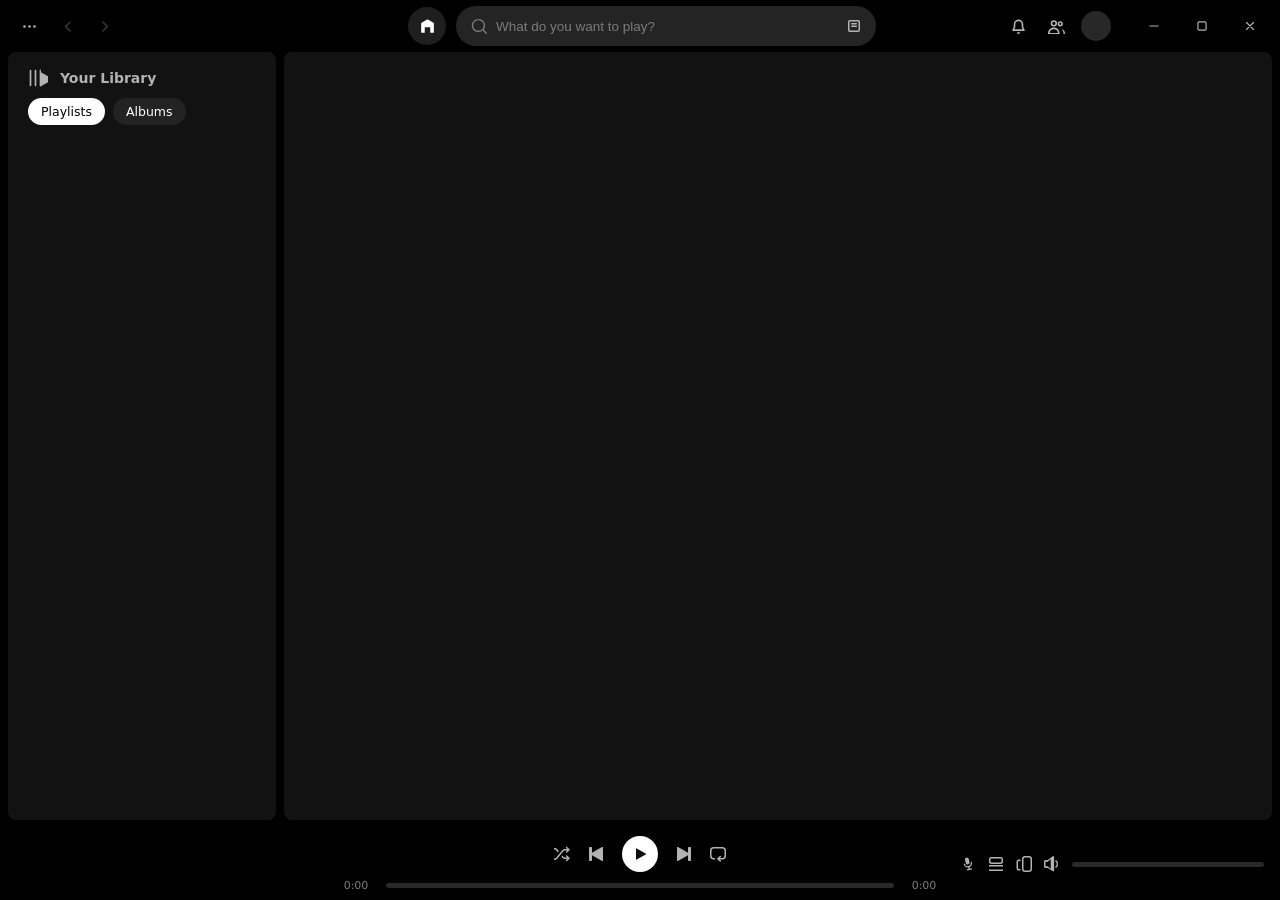
==== commit b21946f9: "Wear Spotify's own look, and read Spicetify's themes Rustify had Spotify's layout in a different vis" ====
--- a/app/ui/index.html
+++ b/app/ui/index.html
@@ -5,7 +5,6 @@
     <meta name="viewport" content="width=device-width, initial-scale=1" />
     <title>Rustify</title>
     <link rel="stylesheet" href="styles.css" />
-    <link rel="stylesheet" href="newlook.css" />
   </head>
   <body>
     <!-- Icons defined once and referenced with <use>, so the markup the
--- a/app/ui/styles.css
+++ b/app/ui/styles.css
@@ -1,41 +1,64 @@
-/* Rustify — Spotify's layout in the Discord-Quests visual language:
-   glass surfaces, hairline strokes, generous radii. Accent stays Spotify
-   green rather than the purple that palette normally carries. */
+/* Rustify — Spotify's own visual language: a black shell with #121212
+   panels floating on it, flat surfaces, small radii, and white-tinted
+   hovers. The numbers here are Spotify's, which is also what every
+   Spicetify colour scheme is written against, so a scheme drops straight
+   into these variables. */
 
 :root {
   color-scheme: dark;
 
-  --accent: #1db954;
-  --accent-hi: #1ed760;
-  --accent-rgb: 29, 185, 84;
-  --on-accent: #04140a;
-
-  --bg-0: #05070a;
-  --bg-1: #0a0d12;
-
-  --text: #eef1f5;
-  --text-dim: #a6adb8;
-  --text-mute: #6b737f;
-
-  --glass: rgba(255, 255, 255, 0.05);
-  --glass-2: rgba(255, 255, 255, 0.085);
-  --glass-hi: rgba(255, 255, 255, 0.12);
-  --stroke: rgba(255, 255, 255, 0.1);
-  --stroke-2: rgba(255, 255, 255, 0.2);
+  --accent: #1ed760;
+  --accent-hi: #3be477;
+  --accent-rgb: 30, 215, 96;
+  --on-accent: #000;
+
+  /* The shell reads through the gaps between the panels. */
+  --bg-0: #000;
+  --bg-1: #000;
+
+  --surface: #121212;
+  --surface-2: #1f1f1f;
+  --card: #181818;
+  --card-hi: #282828;
+  --field: #242424;
+  --chip: #232323;
+  --menu: #282828;
+  /* Rows highlight by lightening the panel, not by tinting it white: a
+     white tint over artwork reads as haze rather than selection. */
+  --row-hover: #1a1a1a;
+
+  --text: #fff;
+  --text-dim: #b3b3b3;
+  --text-mute: #7c7c7c;
+
+  /* Spotify tints rather than fills: every hover is white at low alpha. */
+  --hover: rgba(255, 255, 255, 0.1);
+  --hover-hi: rgba(255, 255, 255, 0.16);
+  /* Tints for the parts that are drawn rather than filled — slider tracks,
+     the scrollbar, toggles. A theme repoints these at its own text colour so
+     they still read on a light palette. */
+  --tint: rgba(255, 255, 255, 0.16);
+  --tint-soft: rgba(255, 255, 255, 0.07);
+  /* Spicetify gives the sidebar its own colour; on Spotify it matches. */
+  --sidebar: var(--surface);
+  --stroke: transparent;
+  --stroke-2: rgba(255, 255, 255, 0.25);
   --hairline: rgba(255, 255, 255, 0.08);
-  --shadow: 0 30px 80px -28px rgba(0, 0, 0, 0.7);
-
-  --radius: 22px;
-  --radius-sm: 14px;
-  --titlebar-h: 48px;
-  --bar-h: 88px;
-
-  --ease: cubic-bezier(0.22, 0.9, 0.26, 1);
+  --shadow: 0 8px 24px rgba(0, 0, 0, 0.5);
+
+  --radius: 8px;
+  --radius-sm: 4px;
+  --titlebar-h: 52px;
+  --bar-h: 72px;
+
+  --ease: cubic-bezier(0.3, 0, 0.4, 1);
   --spring: cubic-bezier(0.34, 1.56, 0.64, 1);
 
   --danger: #e5484d;
   --warn: #f3c969;
 
+  /* Spotify ships Circular, which is licensed to them. This is the closest
+     the system gets on Windows. */
   --font: "Segoe UI Variable Display", "Segoe UI", Inter, system-ui, sans-serif;
 }
 
@@ -79,19 +102,6 @@
   user-select: none;
 }
 
-/* Ambient wash so the glass surfaces have something to sit on. */
-body::before {
-  content: "";
-  position: fixed;
-  inset: 0;
-  z-index: 0;
-  background:
-    radial-gradient(1100px 600px at 12% -10%, rgba(var(--accent-rgb), 0.16), transparent 60%),
-    radial-gradient(900px 520px at 100% 0%, rgba(80, 120, 255, 0.1), transparent 55%),
-    var(--bg-1);
-  pointer-events: none;
-}
-
 button {
   font-family: inherit;
   color: inherit;
@@ -144,7 +154,7 @@
 .icon-btn {
   width: 34px;
   height: 32px;
-  border-radius: 10px;
+  border-radius: var(--radius-sm);
   display: grid;
   place-items: center;
   color: var(--text-dim);
@@ -152,7 +162,7 @@
 }
 
 .icon-btn svg { width: 17px; height: 17px; fill: currentColor; }
-.icon-btn:hover:not(:disabled) { background: var(--glass-2); color: var(--text); }
+.icon-btn:hover:not(:disabled) { background: var(--hover); color: var(--text); }
 .icon-btn:disabled { opacity: 0.3; cursor: default; }
 .icon-btn.on { color: var(--accent); }
 
@@ -160,8 +170,7 @@
   width: 38px;
   height: 38px;
   border-radius: 50%;
-  background: var(--glass-2);
-  border: 1px solid var(--stroke);
+  background: var(--surface-2);
   display: grid;
   place-items: center;
   color: var(--text);
@@ -170,15 +179,14 @@
 }
 
 .home-btn svg { width: 19px; height: 19px; fill: currentColor; }
-.home-btn:hover { background: var(--glass-hi); transform: scale(1.04); }
-.home-btn.on { color: var(--accent); border-color: rgba(var(--accent-rgb), 0.5); }
+.home-btn:hover { background: var(--card-hi); transform: scale(1.04); }
+.home-btn.on { color: var(--accent); }
 
 .avatar {
   width: 30px;
   height: 30px;
   border-radius: 50%;
-  background: var(--glass-hi);
-  border: 1px solid var(--stroke);
+  background: var(--card-hi);
   display: grid;
   place-items: center;
   font-size: 12px;
@@ -194,7 +202,7 @@
 .winbtn {
   width: 44px;
   height: 32px;
-  border-radius: 10px;
+  border-radius: var(--radius-sm);
   display: grid;
   place-items: center;
   color: var(--text-dim);
@@ -202,7 +210,7 @@
 }
 
 .winbtn svg { width: 14px; height: 14px; }
-.winbtn:hover { background: var(--glass-2); color: var(--text); }
+.winbtn:hover { background: var(--hover); color: var(--text); }
 .winbtn.close:hover { background: var(--danger); color: #fff; }
 
 /* ------------------------------------------------------------- shell */
@@ -221,8 +229,8 @@
   /* minmax(0,…) is load-bearing: a bare 1fr takes min-width:auto from the
      track table's intrinsic width and collapses the main column. */
   grid-template-columns: var(--side-w, 268px) minmax(0, 1fr);
-  gap: 10px;
-  padding: 0 10px 10px;
+  gap: 8px;
+  padding: 0 8px 8px;
   min-height: 0;
 }
 
@@ -274,14 +282,14 @@
 }
 
 .panel {
-  background: var(--glass);
-  border: 1px solid var(--stroke);
-  border-radius: var(--radius);
-  backdrop-filter: blur(18px);
+  background: var(--surface);
+  border-radius: var(--radius);
   min-height: 0;
 }
 
 /* ----------------------------------------------------------- sidebar */
+
+#sidebar .panel { background: var(--sidebar); }
 
 #sidebar {
   display: flex;
@@ -305,11 +313,10 @@
 }
 
 .nav-item svg { width: 20px; height: 20px; fill: currentColor; flex: 0 0 auto; }
-.nav-item:hover { background: var(--glass-2); color: var(--text); }
+.nav-item:hover { background: var(--hover); color: var(--text); }
 
 .nav-item.active {
-  background: rgba(var(--accent-rgb), 0.14);
-  border: 1px solid rgba(var(--accent-rgb), 0.35);
+  background: var(--chip);
   color: var(--text);
 }
 
@@ -343,20 +350,18 @@
 .chip {
   padding: 6px 13px;
   border-radius: 999px;
-  background: var(--glass-2);
-  border: 1px solid var(--stroke);
-  color: var(--text-dim);
+  background: var(--chip);
+  color: var(--text);
   font-size: 12.5px;
-  font-weight: 600;
+  font-weight: 500;
   transition: 0.15s var(--ease);
 }
 
-.chip:hover { background: var(--glass-hi); color: var(--text); }
+.chip:hover { background: var(--card-hi); }
 
 .chip.active {
   background: var(--text);
-  border-color: transparent;
-  color: #0a0d12;
+  color: #000;
 }
 
 .library-list {
@@ -371,21 +376,21 @@
   gap: 12px;
   width: 100%;
   padding: 7px 8px;
-  border-radius: 12px;
+  border-radius: var(--radius-sm);
   text-align: left;
   transition: 0.16s var(--ease);
 }
 
-.library-row:hover { background: var(--glass-2); }
+.library-row:hover { background: var(--row-hover); }
 
 .library-row img,
 .library-row .thumb {
-  width: 44px;
-  height: 44px;
-  border-radius: 9px;
+  width: 48px;
+  height: 48px;
+  border-radius: var(--radius-sm);
   flex: 0 0 auto;
   object-fit: cover;
-  background: var(--glass-2);
+  background: var(--hover);
 }
 
 .library-row .meta { min-width: 0; }
@@ -415,7 +420,7 @@
   width: 32px;
   height: 32px;
   border-radius: 50%;
-  background: var(--glass-2);
+  background: var(--hover);
   border: 1px solid var(--stroke);
   display: grid;
   place-items: center;
@@ -424,7 +429,7 @@
 }
 
 .round-btn svg { width: 16px; height: 16px; fill: var(--text); }
-.round-btn:hover:not(:disabled) { background: var(--glass-hi); }
+.round-btn:hover:not(:disabled) { background: var(--hover-hi); }
 .round-btn:disabled { opacity: 0.35; cursor: default; }
 
 .search-box {
@@ -433,17 +438,19 @@
   gap: 8px;
   width: 420px;
   max-width: 38vw;
-  height: 38px;
+  height: 40px;
   padding: 0 6px 0 14px;
   border-radius: 500px;
-  border: 1px solid var(--stroke);
-  background: var(--glass-2);
+  border: 1px solid transparent;
+  background: var(--field);
   transition: 0.16s var(--ease);
 }
 
+/* Spotify outlines the field in white on focus rather than in the accent. */
+.search-box:hover { background: var(--card-hi); }
 .search-box:focus-within {
-  border-color: rgba(var(--accent-rgb), 0.7);
-  background: var(--glass-hi);
+  border-color: var(--text);
+  background: var(--card-hi);
 }
 
 .search-box .mag { width: 17px; height: 17px; fill: var(--text-mute); flex: 0 0 auto; }
@@ -479,7 +486,7 @@
 }
 
 .browse-btn svg { width: 16px; height: 16px; fill: currentColor; }
-.browse-btn:hover { background: var(--glass-hi); color: var(--text); }
+.browse-btn:hover { background: var(--hover-hi); color: var(--text); }
 
 .spacer { flex: 1; }
 
@@ -489,15 +496,15 @@
   gap: 8px;
   height: 34px;
   padding: 0 15px;
-  border-radius: 12px;
-  background: var(--glass-2);
+  border-radius: var(--radius);
+  background: var(--hover);
   border: 1px solid var(--stroke);
   font-weight: 700;
   font-size: 13px;
   transition: 0.16s var(--ease);
 }
 
-.pill:hover { background: var(--glass-hi); border-color: var(--stroke-2); }
+.pill:hover { background: var(--hover-hi); border-color: var(--stroke-2); }
 
 .pill.accent {
   background: var(--accent);
@@ -524,9 +531,9 @@
 /* ------------------------------------------------------------- home */
 
 .greeting {
-  font-size: 30px;
-  font-weight: 850;
-  letter-spacing: -0.5px;
+  font-size: 32px;
+  font-weight: 800;
+  letter-spacing: -0.04em;
   margin: 14px 0 18px;
 }
 
@@ -542,25 +549,24 @@
   display: flex;
   align-items: center;
   gap: 12px;
-  height: 62px;
+  height: 64px;
   padding-right: 12px;
-  border-radius: 12px;
-  background: var(--glass-2);
-  border: 1px solid var(--stroke);
+  border-radius: var(--radius-sm);
+  background: var(--tint-soft);
   overflow: hidden;
   text-align: left;
   transition: 0.16s var(--ease);
 }
 
-.quick:hover { background: var(--glass-hi); border-color: var(--stroke-2); }
+.quick:hover { background: var(--hover); }
 
 .quick img,
 .quick .thumb {
-  width: 62px;
-  height: 62px;
+  width: 64px;
+  height: 64px;
   flex: 0 0 auto;
   object-fit: cover;
-  background: var(--glass-2);
+  background: var(--hover);
 }
 
 .quick .title {
@@ -607,7 +613,7 @@
 .cat {
   position: relative;
   height: 106px;
-  border-radius: 12px;
+  border-radius: var(--radius);
   overflow: hidden;
   background: hsl(var(--cat-h, 145) 62% 42%);
   text-align: left;
@@ -635,7 +641,7 @@
   width: 82px;
   height: 82px;
   object-fit: cover;
-  border-radius: 6px;
+  border-radius: var(--radius-sm);
   transform: rotate(25deg);
   box-shadow: 0 8px 18px rgba(0, 0, 0, 0.45);
 }
@@ -659,30 +665,24 @@
 .card {
   position: relative;
   border-radius: var(--radius);
-  padding: 14px;
+  padding: 12px;
   text-align: left;
   overflow: hidden;
-  background: var(--glass);
-  border: 1px solid var(--stroke);
-  backdrop-filter: blur(18px);
-  transition: transform 0.3s var(--ease), border-color 0.3s var(--ease),
-    box-shadow 0.3s var(--ease);
-}
-
-.card:hover {
-  transform: translateY(-4px);
-  border-color: var(--stroke-2);
-  box-shadow: var(--shadow);
-}
+  background: var(--card);
+  transition: background 0.3s var(--ease);
+}
+
+.card:hover { background: var(--card-hi); }
 
 .card img,
 .card .thumb {
   width: 100%;
   aspect-ratio: 1;
-  border-radius: 14px;
+  border-radius: var(--radius-sm);
   object-fit: cover;
-  background: var(--glass-2);
-  margin-bottom: 12px;
+  background: var(--hover);
+  margin-bottom: 14px;
+  box-shadow: 0 8px 24px rgba(0, 0, 0, 0.5);
 }
 
 .card.round img,
@@ -733,8 +733,8 @@
   grid-template-columns: 30px minmax(0, 4fr) minmax(0, 3fr) minmax(0, 2fr) 40px 60px;
   align-items: center;
   gap: 14px;
-  padding: 8px 12px;
-  border-radius: 12px;
+  padding: 6px 12px;
+  border-radius: var(--radius-sm);
 }
 
 .track-row .added {
@@ -765,7 +765,7 @@
 }
 
 .track-row { color: var(--text-dim); transition: 0.14s var(--ease); }
-.track-row:hover { background: var(--glass-2); }
+.track-row:hover { background: var(--row-hover); }
 
 .track-row .idx {
   position: relative;
@@ -804,9 +804,9 @@
 .track-row .cell-title img {
   width: 40px;
   height: 40px;
-  border-radius: 8px;
+  border-radius: var(--radius-sm);
   flex: 0 0 auto;
-  background: var(--glass-2);
+  background: var(--hover);
 }
 
 .track-row .name { color: var(--text); font-weight: 600; }
@@ -847,8 +847,8 @@
   padding: 0 18px;
   background: linear-gradient(
     180deg,
-    hsl(var(--wash-h, 145) 42% 34%) 0%,
-    hsl(var(--wash-h, 145) 30% 18%) 42%,
+    hsl(var(--wash-h, 145) 45% 38%) 0%,
+    hsl(var(--wash-h, 145) 28% 16%) 55%,
     transparent 100%
   );
 }
@@ -862,12 +862,12 @@
 
 .detail-head img,
 .detail-head .thumb {
-  width: 200px;
-  height: 200px;
-  border-radius: 18px;
+  width: 192px;
+  height: 192px;
+  border-radius: var(--radius-sm);
   object-fit: cover;
-  background: var(--glass-2);
-  box-shadow: var(--shadow);
+  background: var(--hover);
+  box-shadow: 0 4px 60px rgba(0, 0, 0, 0.5);
   flex: 0 0 auto;
 }
 
@@ -880,11 +880,11 @@
 }
 
 .detail-head h1 {
-  font-size: clamp(30px, 5vw, 62px);
-  line-height: 1.05;
-  font-weight: 850;
+  font-size: clamp(32px, 6vw, 78px);
+  line-height: 1.04;
+  font-weight: 900;
   margin: 8px 0 14px;
-  letter-spacing: -0.03em;
+  letter-spacing: -0.04em;
 }
 
 .detail-head .sub { color: var(--text-mute); font-size: 12.5px; }
@@ -916,7 +916,6 @@
   display: grid;
   place-items: center;
   transition: 0.16s var(--ease);
-  box-shadow: 0 12px 30px rgba(var(--accent-rgb), 0.35);
 }
 
 .play-big:hover { background: var(--accent-hi); transform: scale(1.05); }
@@ -990,13 +989,13 @@
   display: flex;
   gap: 11px;
   padding: 9px;
-  border-radius: 14px;
+  border-radius: var(--radius);
   transition: 0.14s var(--ease);
   width: 100%;
   text-align: left;
 }
 
-.friend:hover { background: var(--glass-2); }
+.friend:hover { background: var(--hover); }
 
 .friend img,
 .friend .thumb {
@@ -1004,7 +1003,7 @@
   height: 36px;
   border-radius: 50%;
   flex: 0 0 auto;
-  background: var(--glass-2);
+  background: var(--hover);
 }
 
 .friend .who { font-weight: 700; font-size: 12.5px; }
@@ -1051,12 +1050,8 @@
   grid-template-columns: 1fr 2fr 1fr;
   align-items: center;
   gap: 16px;
-  padding: 0 18px;
-  margin: 0 10px 10px;
-  background: var(--glass);
-  border: 1px solid var(--stroke);
-  border-radius: var(--radius);
-  backdrop-filter: blur(18px);
+  padding: 0 16px;
+  background: var(--bg-0);
   flex: none;
 }
 
@@ -1064,11 +1059,11 @@
 
 .np img,
 .np .thumb {
-  width: 54px;
-  height: 54px;
-  border-radius: 12px;
+  width: 56px;
+  height: 56px;
+  border-radius: var(--radius-sm);
   object-fit: cover;
-  background: var(--glass-2);
+  background: var(--hover);
   flex: 0 0 auto;
 }
 
@@ -1079,18 +1074,15 @@
 .np .artist { white-space: nowrap; overflow: hidden; text-overflow: ellipsis; }
 
 /* "Playing on your phone" — the remote-device indicator. */
+/* The real client states this as a plain green line, not a badge. */
 .remote-chip {
   display: inline-flex;
   align-items: center;
-  gap: 6px;
-  margin-top: 3px;
-  padding: 2px 8px;
-  border-radius: 999px;
-  background: rgba(var(--accent-rgb), 0.16);
-  border: 1px solid rgba(var(--accent-rgb), 0.4);
+  gap: 5px;
+  margin-top: 2px;
   color: var(--accent);
-  font-size: 10.5px;
-  font-weight: 700;
+  font-size: 11px;
+  font-weight: 600;
 }
 
 .remote-chip svg { width: 10px; height: 10px; fill: currentColor; }
@@ -1163,8 +1155,8 @@
     to right,
     var(--text) 0%,
     var(--text) var(--pct, 0%),
-    rgba(255, 255, 255, 0.16) var(--pct, 0%),
-    rgba(255, 255, 255, 0.16) 100%
+    var(--tint) var(--pct, 0%),
+    var(--tint) 100%
   );
 }
 
@@ -1184,8 +1176,8 @@
     to right,
     var(--accent) 0%,
     var(--accent) var(--pct, 0%),
-    rgba(255, 255, 255, 0.16) var(--pct, 0%),
-    rgba(255, 255, 255, 0.16) 100%
+    var(--tint) var(--pct, 0%),
+    var(--tint) 100%
   );
 }
 
@@ -1207,11 +1199,9 @@
   right: 18px;
   bottom: calc(var(--bar-h) + 18px);
   width: 340px;
-  background: rgba(10, 13, 18, 0.97);
-  border: 1px solid var(--stroke);
-  border-radius: var(--radius);
-  box-shadow: var(--shadow);
-  backdrop-filter: blur(24px);
+  background: var(--menu);
+  border-radius: var(--radius);
+  box-shadow: 0 16px 24px rgba(0, 0, 0, 0.3), 0 6px 8px rgba(0, 0, 0, 0.2);
   padding: 16px;
   z-index: 60;
 }
@@ -1238,14 +1228,26 @@
   gap: 12px;
   width: 100%;
   padding: 10px;
-  border-radius: 12px;
+  border-radius: var(--radius);
   text-align: left;
   transition: 0.14s var(--ease);
 }
 
-.device-row:hover { background: var(--glass-2); }
+.device-row:hover { background: var(--hover); }
 .device-row.active { color: var(--accent); }
 .device-row svg { width: 19px; height: 19px; fill: currentColor; flex: 0 0 auto; }
+
+/* Device rows carry an icon; the playlist picker reuses them with artwork,
+   which without this fills the whole popover. */
+.device-row img,
+.device-row .thumb {
+  width: 40px;
+  height: 40px;
+  border-radius: var(--radius-sm);
+  flex: 0 0 auto;
+  object-fit: cover;
+  background: var(--hover);
+}
 
 .jam-row { display: flex; align-items: center; gap: 10px; padding: 7px; }
 
@@ -1254,7 +1256,7 @@
   width: 32px;
   height: 32px;
   border-radius: 50%;
-  background: var(--glass-2);
+  background: var(--hover);
 }
 
 .jam-input { display: flex; gap: 8px; margin-top: 10px; }
@@ -1263,9 +1265,9 @@
   flex: 1;
   min-width: 0;
   padding: 9px 12px;
-  border-radius: 11px;
+  border-radius: var(--radius);
   border: 1px solid var(--stroke);
-  background: var(--glass-2);
+  background: var(--hover);
   color: var(--text);
   outline: none;
   font-size: 13px;
@@ -1277,7 +1279,7 @@
   display: inline-block;
   margin-left: 8px;
   padding: 2px 7px;
-  border-radius: 6px;
+  border-radius: var(--radius-sm);
   background: rgba(243, 201, 105, 0.16);
   border: 1px solid rgba(243, 201, 105, 0.4);
   color: var(--warn);
@@ -1324,7 +1326,7 @@
   width: 44px;
   height: 24px;
   border-radius: 999px;
-  background: rgba(255, 255, 255, 0.18);
+  background: var(--tint);
   position: relative;
   transition: background 0.18s var(--ease);
 }
@@ -1347,9 +1349,9 @@
 select {
   appearance: none;
   padding: 8px 32px 8px 12px;
-  border-radius: 10px;
+  border-radius: var(--radius);
   border: 1px solid var(--stroke);
-  background: var(--glass-2)
+  background: var(--hover)
     url("data:image/svg+xml;utf8,<svg xmlns='http://www.w3.org/2000/svg' width='12' height='12' viewBox='0 0 12 12'><path d='M2 4l4 4 4-4' stroke='%23a6adb8' stroke-width='1.6' fill='none' stroke-linecap='round'/></svg>")
     no-repeat right 10px center;
   color: var(--text);
@@ -1377,8 +1379,8 @@
   font-size: 12px;
   line-height: 1.6;
   padding: 10px 12px;
-  border-radius: 10px;
-  background: var(--glass);
+  border-radius: var(--radius);
+  background: var(--surface);
   border: 1px solid var(--stroke);
   margin-top: 8px;
 }
@@ -1396,12 +1398,10 @@
   position: fixed;
   z-index: 200;
   min-width: 220px;
-  padding: 6px;
-  border-radius: 14px;
-  background: rgba(12, 15, 20, 0.98);
-  border: 1px solid var(--stroke);
-  box-shadow: var(--shadow);
-  backdrop-filter: blur(24px);
+  padding: 4px;
+  border-radius: var(--radius);
+  background: var(--menu);
+  box-shadow: 0 16px 24px rgba(0, 0, 0, 0.3), 0 6px 8px rgba(0, 0, 0, 0.2);
 }
 
 #ctxmenu button {
@@ -1410,14 +1410,14 @@
   gap: 12px;
   width: 100%;
   padding: 9px 12px;
-  border-radius: 9px;
+  border-radius: var(--radius-sm);
   font-size: 13.5px;
   color: var(--text-dim);
   text-align: left;
   transition: 0.12s var(--ease);
 }
 
-#ctxmenu button:hover { background: var(--glass-2); color: var(--text); }
+#ctxmenu button:hover { background: var(--hover); color: var(--text); }
 #ctxmenu button svg { width: 16px; height: 16px; fill: currentColor; flex: 0 0 auto; }
 #ctxmenu .sep { height: 1px; margin: 5px 8px; background: var(--hairline); }
 
@@ -1433,11 +1433,10 @@
   align-items: center;
   gap: 12px;
   padding: 10px 12px 10px 16px;
-  border-radius: 14px;
+  border-radius: var(--radius);
   background: rgba(12, 15, 20, 0.98);
   border: 1px solid rgba(var(--accent-rgb), 0.45);
   box-shadow: var(--shadow);
-  backdrop-filter: blur(24px);
 }
 
 .updbar .upd-i { color: var(--accent); display: flex; }
@@ -1448,7 +1447,7 @@
 .updbar .upd-go {
   height: 34px;
   padding: 0 16px;
-  border-radius: 10px;
+  border-radius: var(--radius);
   font-size: 13px;
   font-weight: 750;
   color: var(--on-accent);
@@ -1461,22 +1460,59 @@
 .updbar .upd-x {
   width: 32px;
   height: 32px;
-  border-radius: 9px;
+  border-radius: var(--radius);
   color: var(--text-mute);
   display: grid;
   place-items: center;
 }
 
-.updbar .upd-x:hover { background: var(--glass-2); color: var(--text); }
+.updbar .upd-x:hover { background: var(--hover); color: var(--text); }
 .updbar .upd-x svg { width: 14px; height: 14px; fill: currentColor; }
 .updbar.busy .upd-x { display: none; }
 
+/* While it installs there is nothing left to click, so the bar becomes a
+   progress readout: the fill runs along the bottom edge of the bar itself. */
+.updbar.busy .upd-go { display: none; }
+
+.updbar .upd-bar {
+  position: absolute;
+  left: 0;
+  right: 0;
+  bottom: 0;
+  height: 3px;
+  border-radius: 0 0 var(--radius) var(--radius);
+  overflow: hidden;
+  background: rgba(255, 255, 255, 0.09);
+  opacity: 0;
+}
+
+.updbar.busy .upd-bar { opacity: 1; }
+
+.updbar .upd-fill {
+  height: 100%;
+  width: 0;
+  background: var(--accent);
+  transition: width 0.2s linear;
+}
+
+/* Installing has no percentage to report — the installer is a separate
+   process doing its own thing — so the bar sweeps instead of filling. */
+.updbar.installing .upd-fill {
+  width: 40%;
+  animation: upd-sweep 1.1s var(--ease) infinite;
+}
+
+@keyframes upd-sweep {
+  0% { margin-left: -40%; }
+  100% { margin-left: 100%; }
+}
+
 /* ------------------------------------------------------- changelog */
 
 .patch {
   border: 1px solid var(--stroke);
-  border-radius: 14px;
-  background: var(--glass);
+  border-radius: var(--radius);
+  background: var(--surface);
   margin-bottom: 10px;
   overflow: hidden;
 }
@@ -1518,7 +1554,7 @@
   text-transform: uppercase;
   letter-spacing: 0.06em;
   padding: 2px 7px;
-  border-radius: 6px;
+  border-radius: var(--radius-sm);
   background: rgba(var(--accent-rgb), 0.16);
   border: 1px solid rgba(var(--accent-rgb), 0.4);
   color: var(--accent);
@@ -1562,7 +1598,7 @@
   font-weight: 700;
   font-size: 13px;
   padding: 10px 18px;
-  border-radius: 12px;
+  border-radius: var(--radius);
   box-shadow: var(--shadow);
 }
 
@@ -1577,14 +1613,14 @@
   align-items: center;
   justify-content: center;
   gap: 10px;
-  background: var(--glass-2);
+  background: var(--hover);
   border: 1px solid var(--stroke);
   color: var(--text-dim);
   text-align: center;
   padding: 7px;
   font-size: 12.5px;
   font-weight: 600;
-  border-radius: 12px;
+  border-radius: var(--radius);
   margin: 8px 18px 0;
 }
 
@@ -1616,7 +1652,7 @@
   );
   background-size: 200% 100%;
   animation: shimmer 1.2s infinite;
-  border-radius: 10px;
+  border-radius: var(--radius);
 }
 
 @keyframes shimmer {
@@ -1633,11 +1669,91 @@
 ::-webkit-scrollbar { width: 11px; }
 
 ::-webkit-scrollbar-thumb {
-  background: rgba(255, 255, 255, 0.16);
-  border-radius: 6px;
+  background: var(--tint);
+  border-radius: var(--radius-sm);
   border: 3px solid transparent;
   background-clip: content-box;
 }
 
-::-webkit-scrollbar-thumb:hover { background: rgba(255, 255, 255, 0.3); background-clip: content-box; }
+::-webkit-scrollbar-thumb:hover { background: var(--stroke-2); background-clip: content-box; }
 ::-webkit-scrollbar-track { background: transparent; }
+
+/* --------------------------------------------------------- themes */
+
+.theme-bar {
+  display: flex;
+  align-items: flex-start;
+  gap: 20px;
+  padding: 14px 0 10px;
+}
+
+.theme-bar .label { flex: 1; }
+.theme-bar .label b { font-size: 14.5px; }
+
+.theme-bar .label p {
+  color: var(--text-mute);
+  font-size: 12.5px;
+  line-height: 1.55;
+  margin-top: 4px;
+  max-width: 62ch;
+}
+
+.theme-grid {
+  display: grid;
+  grid-template-columns: repeat(auto-fill, minmax(240px, 1fr));
+  gap: 12px;
+  margin-bottom: 8px;
+}
+
+.theme-card {
+  background: var(--card);
+  border-radius: var(--radius);
+  padding: 12px;
+}
+
+.theme-name {
+  font-weight: 700;
+  font-size: 13.5px;
+  margin-bottom: 8px;
+}
+
+.theme-name span {
+  font-weight: 500;
+  font-size: 11px;
+  color: var(--text-mute);
+}
+
+.scheme-list { display: flex; flex-direction: column; gap: 2px; }
+
+.scheme {
+  display: flex;
+  align-items: center;
+  gap: 10px;
+  padding: 6px 8px;
+  border-radius: var(--radius-sm);
+  color: var(--text-dim);
+  font-size: 12.5px;
+  text-align: left;
+  transition: 0.14s var(--ease);
+}
+
+.scheme:hover { background: var(--hover); color: var(--text); }
+.scheme.on { color: var(--accent); font-weight: 700; }
+
+/* The palette itself is the preview: no rendering of a theme can be more
+   honest about what it will look like than its own colours. */
+.swatches {
+  display: flex;
+  flex: 0 0 auto;
+  border-radius: 999px;
+  overflow: hidden;
+  box-shadow: 0 0 0 1px var(--hairline);
+}
+
+.swatches i { width: 11px; height: 18px; display: block; }
+
+.scheme-name {
+  white-space: nowrap;
+  overflow: hidden;
+  text-overflow: ellipsis;
+}
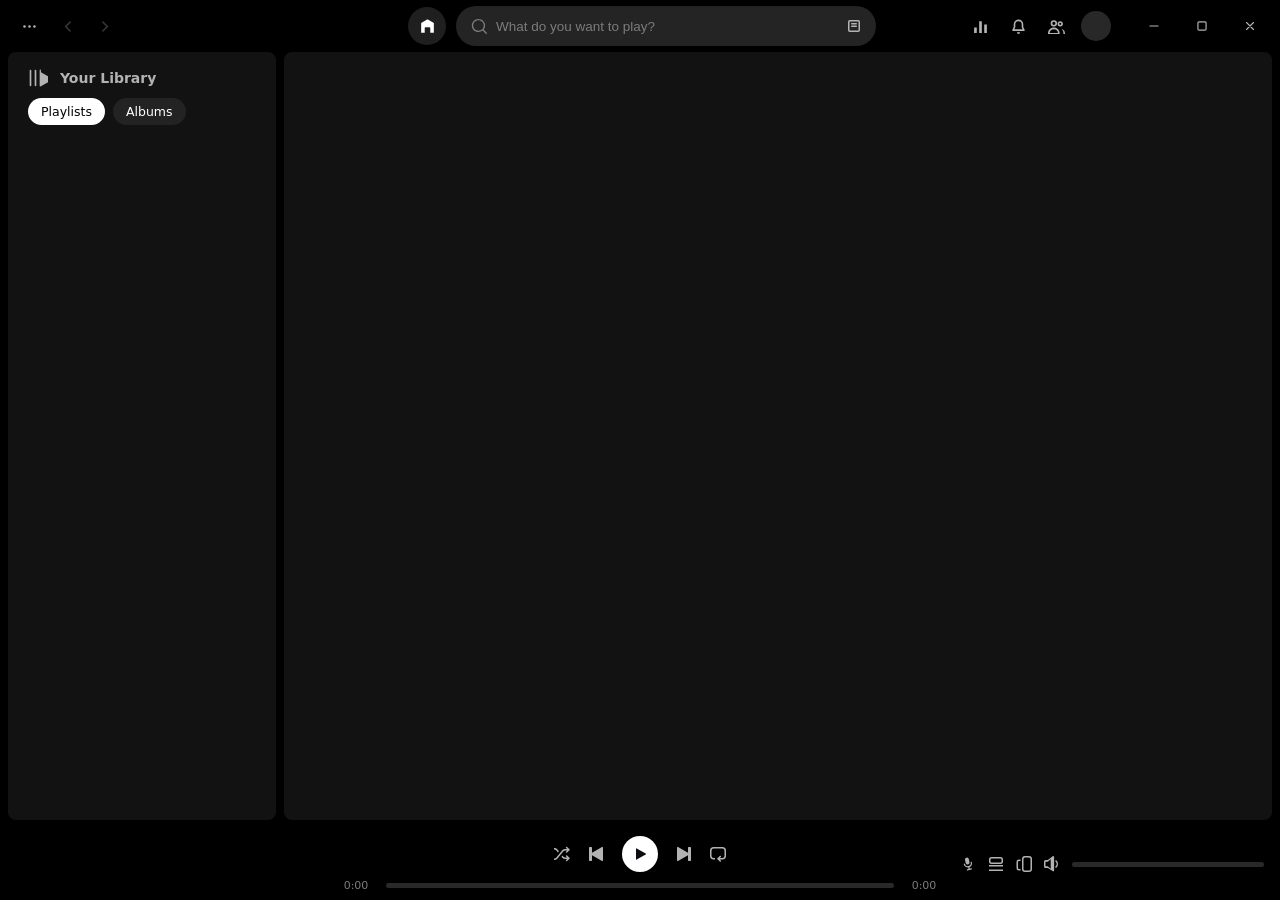
==== commit ad3208d2: "Show a stats.fm profile's listening history, and read installed themes Spotify answers for the last " ====
--- a/app/ui/index.html
+++ b/app/ui/index.html
@@ -82,6 +82,9 @@
         <path d="M8 1.5a4.5 4.5 0 0 0-4.5 4.5v2.4L2.2 11.1a.75.75 0 0 0 .65 1.15h10.3a.75.75 0 0 0 .65-1.15L12.5 8.4V6A4.5 4.5 0 0 0 8 1.5zM5 6a3 3 0 1 1 6 0v2.6c0 .14.04.27.1.39l.83 1.51H4.07l.83-1.51c.06-.12.1-.25.1-.39V6z"/>
         <path d="M6.5 13.5a1.5 1.5 0 0 0 3 0h-3z"/>
       </symbol>
+      <symbol id="i-stats" viewBox="0 0 16 16">
+        <path d="M2 9h2.5v5H2V9zm4.75-6h2.5v11h-2.5V3zm4.75 3H14v8h-2.5V6z" />
+      </symbol>
       <symbol id="i-browse" viewBox="0 0 16 16">
         <path d="M2 3.75A1.75 1.75 0 0 1 3.75 2h8.5A1.75 1.75 0 0 1 14 3.75v8.5A1.75 1.75 0 0 1 12.25 14h-8.5A1.75 1.75 0 0 1 2 12.25v-8.5zm1.75-.25a.25.25 0 0 0-.25.25v8.5c0 .14.11.25.25.25h8.5a.25.25 0 0 0 .25-.25v-8.5a.25.25 0 0 0-.25-.25h-8.5z"/>
         <path d="M5 5.75A.75.75 0 0 1 5.75 5h4.5a.75.75 0 0 1 0 1.5h-4.5A.75.75 0 0 1 5 5.75zm0 2.5A.75.75 0 0 1 5.75 7.5h4.5a.75.75 0 0 1 0 1.5h-4.5A.75.75 0 0 1 5 8.25z"/>
@@ -157,6 +160,9 @@
         </div>
 
         <div class="tb-right">
+          <button class="icon-btn" id="btn-stats" title="Listening stats">
+            <svg><use href="#i-stats" /></svg>
+          </button>
           <button class="icon-btn" id="btn-notices" title="What's new">
             <svg><use href="#i-bell" /></svg>
           </button>
--- a/app/ui/styles.css
+++ b/app/ui/styles.css
@@ -1757,3 +1757,130 @@
   overflow: hidden;
   text-overflow: ellipsis;
 }
+
+/* ---------------------------------------------------------- stats */
+
+.stats-connect { max-width: 520px; margin: 0 auto; }
+.stats-connect .jam-input { margin: 16px 0 8px; }
+
+.stats-connect input {
+  flex: 1;
+  height: 40px;
+  padding: 0 14px;
+  border-radius: var(--radius-sm);
+  border: 1px solid var(--stroke);
+  background: var(--field);
+  color: var(--text);
+  outline: none;
+}
+
+.stats-warn { color: var(--warn); font-size: 12.5px; margin-top: 8px; }
+
+.stats-results {
+  display: flex;
+  flex-direction: column;
+  gap: 2px;
+  margin-bottom: 14px;
+  text-align: left;
+}
+
+.stats-head {
+  display: flex;
+  align-items: center;
+  gap: 20px;
+  padding: 22px 0 18px;
+}
+
+.stats-head img,
+.stats-head .thumb {
+  width: 96px;
+  height: 96px;
+  border-radius: 50%;
+  object-fit: cover;
+  background: var(--hover);
+  flex: 0 0 auto;
+}
+
+.stats-head .meta { flex: 1; min-width: 0; }
+.stats-head .kind {
+  font-size: 11px;
+  font-weight: 800;
+  letter-spacing: 0.09em;
+  color: var(--text-mute);
+}
+.stats-head h1 { font-size: 40px; font-weight: 900; letter-spacing: -0.03em; margin: 4px 0; }
+.stats-head .sub { color: var(--text-mute); font-size: 12.5px; }
+
+.stats-ranges { padding: 0 0 16px; }
+
+.stats-figures {
+  display: grid;
+  grid-template-columns: repeat(auto-fit, minmax(160px, 1fr));
+  gap: 12px;
+  margin-bottom: 26px;
+}
+
+.figure {
+  background: var(--card);
+  border-radius: var(--radius);
+  padding: 18px;
+}
+
+.figure b {
+  display: block;
+  font-size: 26px;
+  font-weight: 800;
+  letter-spacing: -0.02em;
+}
+
+.figure span { color: var(--text-mute); font-size: 12.5px; }
+
+.stats-block { margin-bottom: 26px; }
+.stats-list { display: flex; flex-direction: column; gap: 2px; }
+
+.stats-row {
+  display: flex;
+  align-items: center;
+  gap: 14px;
+  width: 100%;
+  padding: 7px 10px;
+  border-radius: var(--radius-sm);
+  text-align: left;
+  transition: 0.14s var(--ease);
+}
+
+.stats-row:hover { background: var(--row-hover); }
+/* Nothing to play: stats.fm knows the track, Spotify has no id for it. */
+.stats-row.noplay { cursor: default; }
+.stats-row.noplay:hover { background: none; }
+
+.stats-row .rank {
+  width: 20px;
+  text-align: right;
+  color: var(--text-mute);
+  font-variant-numeric: tabular-nums;
+  flex: 0 0 auto;
+}
+
+.stats-row img,
+.stats-row .thumb {
+  width: 44px;
+  height: 44px;
+  border-radius: var(--radius-sm);
+  object-fit: cover;
+  background: var(--hover);
+  flex: 0 0 auto;
+}
+
+.stats-row .meta { flex: 1; min-width: 0; }
+.stats-row .title { display: block; font-weight: 600; }
+.stats-row .sub { display: block; color: var(--text-mute); font-size: 12px; }
+.stats-row .title,
+.stats-row .sub { white-space: nowrap; overflow: hidden; text-overflow: ellipsis; }
+
+.stats-row .count {
+  color: var(--text-mute);
+  font-size: 12px;
+  white-space: nowrap;
+  flex: 0 0 auto;
+}
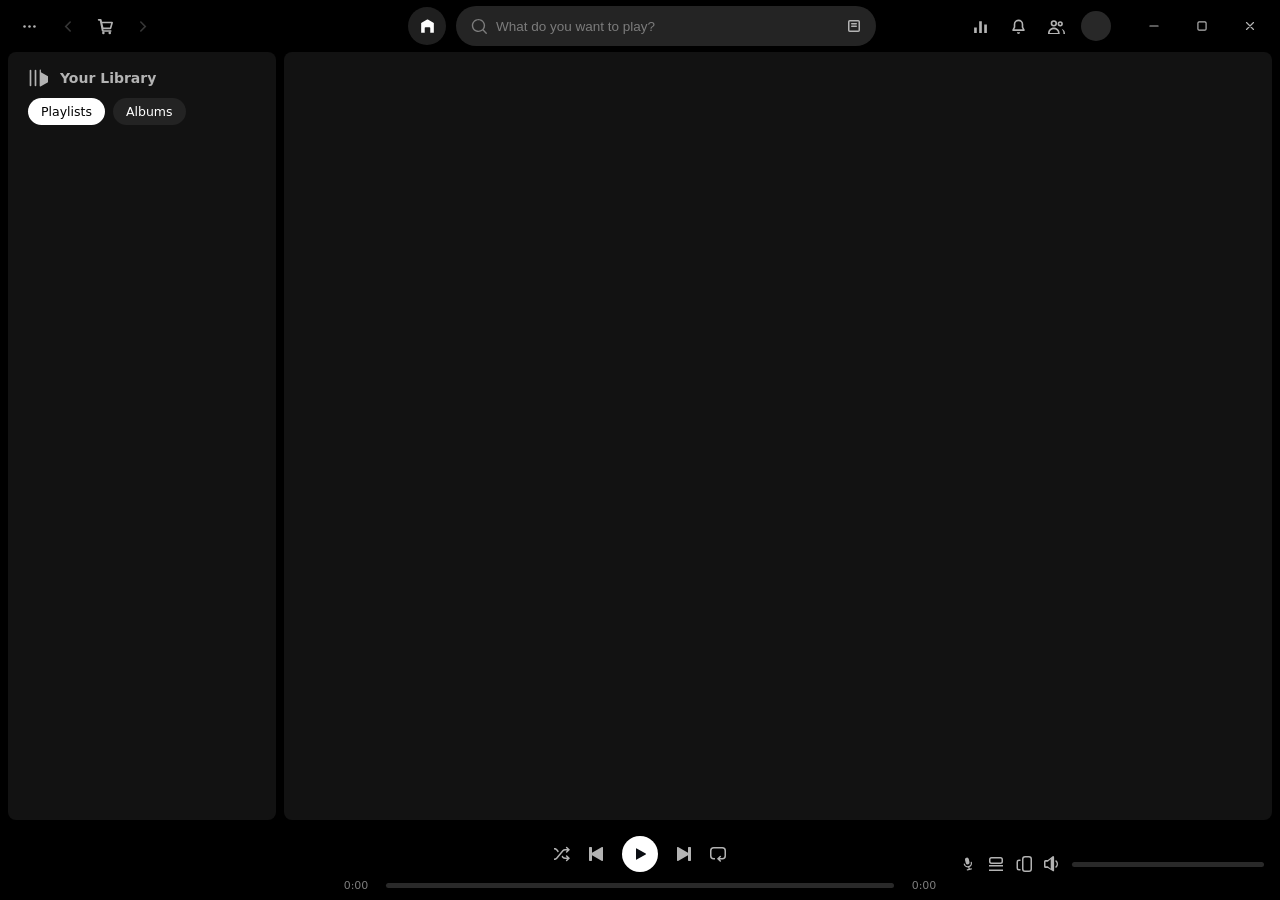
==== commit 79f605fa: "Browse the Spicetify marketplace from inside Rustify The marketplace is not a Spotify feature — it i" ====
--- a/app/ui/index.html
+++ b/app/ui/index.html
@@ -82,6 +82,11 @@
         <path d="M8 1.5a4.5 4.5 0 0 0-4.5 4.5v2.4L2.2 11.1a.75.75 0 0 0 .65 1.15h10.3a.75.75 0 0 0 .65-1.15L12.5 8.4V6A4.5 4.5 0 0 0 8 1.5zM5 6a3 3 0 1 1 6 0v2.6c0 .14.04.27.1.39l.83 1.51H4.07l.83-1.51c.06-.12.1-.25.1-.39V6z"/>
         <path d="M6.5 13.5a1.5 1.5 0 0 0 3 0h-3z"/>
       </symbol>
+      <symbol id="i-market" viewBox="0 0 16 16">
+        <path d="M1.5 1h1.9a1 1 0 0 1 .97.76L4.7 3.5H14a1 1 0 0 1 .96 1.28l-1.5 5A1 1 0 0 1 12.5 10.5H5.9l.25 1H13a.75.75 0 0 1 0 1.5H5.5a1 1 0 0 1-.97-.76L2.62 2.5H1.5a.75.75 0 0 1 0-1.5zM5.08 5l.94 4h6.11l1.2-4H5.08z" />
+        <circle cx="6" cy="14" r="1.2" />
+        <circle cx="12" cy="14" r="1.2" />
+      </symbol>
       <symbol id="i-stats" viewBox="0 0 16 16">
         <path d="M2 9h2.5v5H2V9zm4.75-6h2.5v11h-2.5V3zm4.75 3H14v8h-2.5V6z" />
       </symbol>
@@ -135,6 +140,9 @@
           <button class="icon-btn" id="nav-back" title="Back" disabled>
             <svg><use href="#i-back" /></svg>
           </button>
+          <button class="icon-btn" id="btn-market" title="Marketplace">
+            <svg><use href="#i-market" /></svg>
+          </button>
           <button class="icon-btn" id="nav-fwd" title="Forward" disabled>
             <svg><use href="#i-fwd" /></svg>
           </button>
--- a/app/ui/styles.css
+++ b/app/ui/styles.css
@@ -87,6 +87,16 @@
   flex: none;
 }
 
+/* Placeholders stand in for images, which are replaced elements: without a
+   block box they would ignore the width and height every rule gives them. */
+.thumb {
+  display: grid;
+  place-items: center;
+  overflow: hidden;
+}
+
+.thumb svg { width: 45%; height: 45%; fill: var(--text-mute); }
+
 html,
 body {
   height: 100%;
@@ -1689,6 +1699,7 @@
 
 .theme-bar .label { flex: 1; }
 .theme-bar .label b { font-size: 14.5px; }
+.theme-bar .label p:first-child { margin-top: 0; }
 
 .theme-bar .label p {
   color: var(--text-mute);
@@ -1884,3 +1895,97 @@
   white-space: nowrap;
   flex: 0 0 auto;
 }
+
+/* ----------------------------------------------------- marketplace */
+
+.mk-top {
+  display: flex;
+  align-items: center;
+  gap: 16px;
+  flex-wrap: wrap;
+}
+
+.mk-top .greeting { flex: 1; margin-bottom: 10px; }
+.mk-controls { display: flex; align-items: center; gap: 8px; }
+
+.mk-controls input {
+  height: 34px;
+  width: 210px;
+  padding: 0 12px;
+  border-radius: 500px;
+  border: 1px solid transparent;
+  background: var(--field);
+  color: var(--text);
+  outline: none;
+}
+
+.mk-controls input:focus { border-color: var(--text); }
+.mk-tabs { padding: 0 0 10px; }
+.mk-note { max-width: 78ch; margin-bottom: 16px; }
+
+.mk-grid {
+  display: grid;
+  grid-template-columns: repeat(auto-fill, minmax(230px, 1fr));
+  gap: 14px;
+  padding-bottom: 24px;
+}
+
+.mk-card {
+  display: flex;
+  flex-direction: column;
+  gap: 6px;
+  background: var(--card);
+  border-radius: var(--radius);
+  padding: 12px;
+  transition: background 0.3s var(--ease);
+}
+
+.mk-card:hover { background: var(--card-hi); }
+
+/* Screenshots come at every aspect ratio the community felt like; a fixed
+   box keeps the grid even and crops rather than stretches. */
+.mk-shot {
+  aspect-ratio: 16 / 10;
+  border-radius: var(--radius-sm);
+  overflow: hidden;
+  background: var(--hover);
+  margin-bottom: 4px;
+}
+
+.mk-shot img,
+.mk-shot .thumb { width: 100%; height: 100%; object-fit: cover; }
+
+.mk-head { display: flex; align-items: baseline; gap: 8px; }
+.mk-name { font-weight: 700; flex: 1; overflow: hidden; text-overflow: ellipsis; white-space: nowrap; }
+.mk-stars { color: var(--text-mute); font-size: 12px; white-space: nowrap; }
+.mk-by { color: var(--text-dim); font-size: 12px; }
+
+.mk-desc {
+  color: var(--text-mute);
+  font-size: 12.5px;
+  line-height: 1.5;
+  display: -webkit-box;
+  -webkit-line-clamp: 3;
+  -webkit-box-orient: vertical;
+  overflow: hidden;
+}
+
+.mk-tags { display: flex; flex-wrap: wrap; gap: 6px; align-items: center; }
+
+.mk-tag {
+  font-size: 10.5px;
+  font-weight: 700;
+  padding: 2px 7px;
+  border-radius: 999px;
+  background: var(--chip);
+  color: var(--text-dim);
+}
+
+/* The marketplace flags entries that pull in code from elsewhere, and so
+   does this: it is the one tag worth noticing. */
+.mk-tag.warn { background: rgba(229, 72, 77, 0.2); color: #ff9ea1; }
+.mk-when { color: var(--text-mute); font-size: 10.5px; margin-left: auto; }
+
+.mk-schemes { display: flex; flex-direction: column; gap: 2px; }
+.mk-actions { display: flex; gap: 8px; margin-top: auto; padding-top: 6px; }
+.mk-actions .pill { font-size: 12px; padding: 6px 12px; }
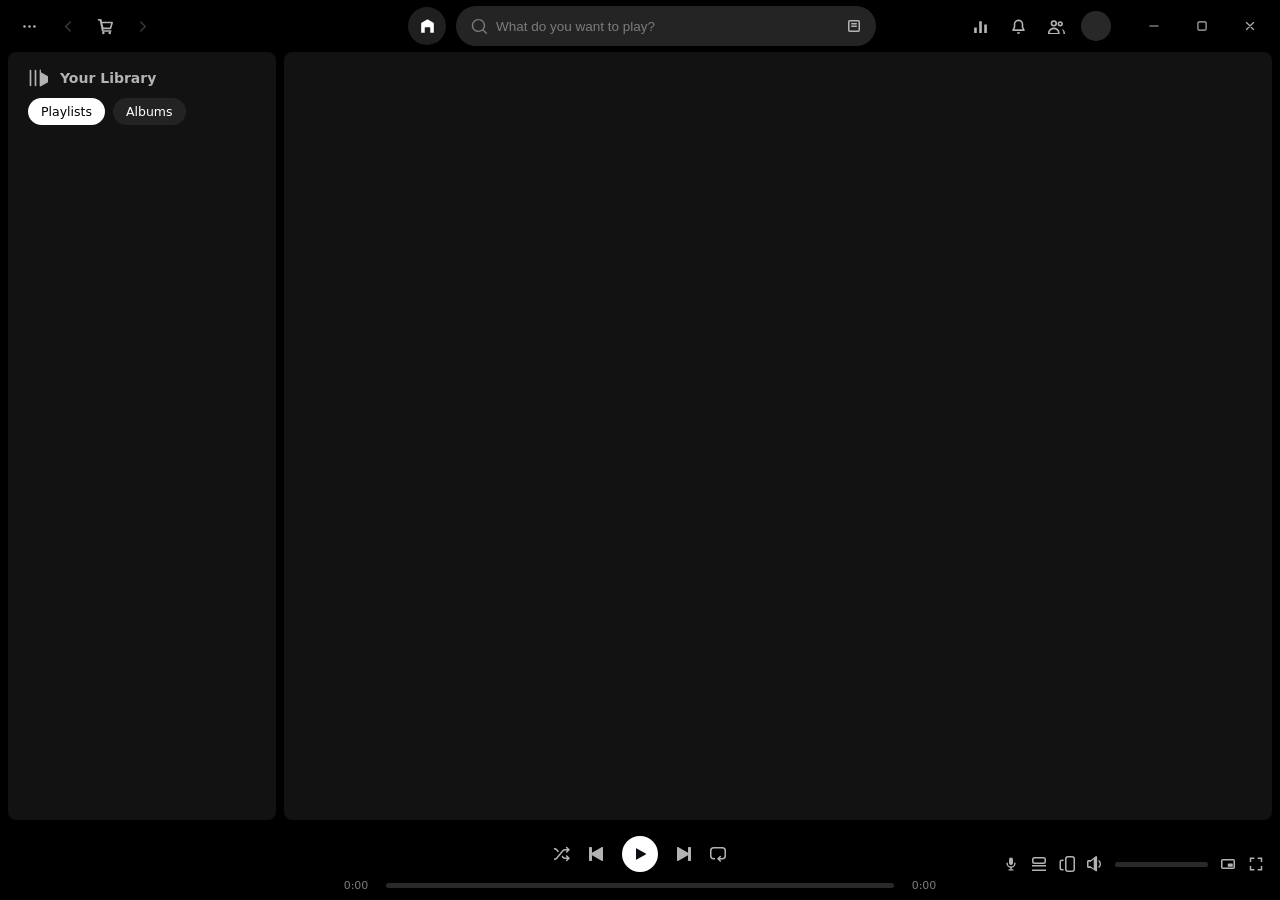
==== commit 59252c5d: "Add a miniplayer and a full screen view, and shorten the volume slider The two buttons the real clie" ====
--- a/app/ui/index.html
+++ b/app/ui/index.html
@@ -109,7 +109,7 @@
         <path d="M13.426 2.574a2.53 2.53 0 0 0-3.586 0l-.451.45a3.53 3.53 0 0 0 0 4.994l.181.181a.75.75 0 0 0 1.06-1.06l-.18-.181a2.03 2.03 0 0 1 0-2.873l.45-.45a1.03 1.03 0 0 1 1.465 1.464l-1.678 1.678a.75.75 0 1 0 1.06 1.06l1.679-1.678a2.53 2.53 0 0 0 0-3.585z"/>
         <path d="M2 3.75A.75.75 0 0 1 2.75 3h5.5a.75.75 0 0 1 0 1.5h-5.5A.75.75 0 0 1 2 3.75zm0 4A.75.75 0 0 1 2.75 7h3.5a.75.75 0 0 1 0 1.5h-3.5A.75.75 0 0 1 2 7.75zm0 4a.75.75 0 0 1 .75-.75h6.5a.75.75 0 0 1 0 1.5h-6.5a.75.75 0 0 1-.75-.75z"/>
       </symbol>
-      <symbol id="i-mic" viewBox="0 0 24 24">
+      <symbol id="i-mic-old" viewBox="0 0 24 24">
         <!-- A mic needs the cradle and stand to read as one. Earlier attempts
              drew a capsule on an angled stem, which at any proportion looks
              like a paintbrush. Tilted slightly so it is not a flat upright. -->
@@ -120,6 +120,20 @@
           <path d="M12 16.4v3.4M8.9 20.2h6.2" stroke="currentColor"
                 stroke-width="1.9" stroke-linecap="round" fill="none"/>
         </g>
+      </symbol>
+      <symbol id="i-mic" viewBox="0 0 16 16">
+        <rect x="6" y="1.4" width="4" height="7.6" rx="2" />
+        <path d="M4.1 7.3a3.9 3.9 0 0 0 7.8 0" fill="none" stroke="currentColor"
+              stroke-width="1.4" stroke-linecap="round" />
+        <path d="M8 11.2v2.1M6.1 13.9h3.8" fill="none" stroke="currentColor"
+              stroke-width="1.4" stroke-linecap="round" />
+      </symbol>
+      <symbol id="i-mini" viewBox="0 0 16 16">
+        <path d="M2.75 3h10.5A1.75 1.75 0 0 1 15 4.75v6.5A1.75 1.75 0 0 1 13.25 13H2.75A1.75 1.75 0 0 1 1 11.25v-6.5A1.75 1.75 0 0 1 2.75 3zm0 1.5a.25.25 0 0 0-.25.25v6.5c0 .14.11.25.25.25h10.5a.25.25 0 0 0 .25-.25v-6.5a.25.25 0 0 0-.25-.25H2.75z" />
+        <rect x="7.75" y="7.5" width="5" height="3.25" rx="0.6" />
+      </symbol>
+      <symbol id="i-fullscreen" viewBox="0 0 16 16">
+        <path d="M1.75 1.5h4.5V3H3.25v3H1.75V1.5zm8 0h4.5V6h-1.5V3H9.75V1.5zM1.75 10h1.5v3h3v1.5h-4.5V10zm11 0h1.5v4.5H9.75V13h3v-3z" />
       </symbol>
       <symbol id="i-queue" viewBox="0 0 16 16">
         <path d="M15 15H1v-1.5h14V15zm0-4.5H1V9h14v1.5zm-14-7A2.5 2.5 0 0 1 3.5 1h9A2.5 2.5 0 0 1 15 3.5v2A2.5 2.5 0 0 1 12.5 8h-9A2.5 2.5 0 0 1 1 5.5v-2zm2.5-1a1 1 0 0 0-1 1v2a1 1 0 0 0 1 1h9a1 1 0 0 0 1-1v-2a1 1 0 0 0-1-1h-9z"/>
@@ -271,14 +285,25 @@
             <svg><use href="#i-volume" /></svg>
           </button>
           <input id="volume" class="volume" type="range" min="0" max="65535" value="32768" />
+          <button class="ctl" id="btn-mini" title="Miniplayer">
+            <svg><use href="#i-mini" /></svg>
+          </button>
+          <button class="ctl" id="btn-fullscreen" title="Full screen">
+            <svg><use href="#i-fullscreen" /></svg>
+          </button>
         </div>
       </footer>
+
+      <!-- Filled and emptied by the interface; present so full screen has
+           somewhere to draw without rebuilding the shell. -->
+      <div id="fullscreen" hidden></div>
 
       <div id="popovers"></div>
     <div id="ctxmenu" hidden></div>
       <div id="toasts"></div>
     </div>
 
+    <script src="theme.js"></script>
     <script src="app.js"></script>
   </body>
 </html>
--- a/app/ui/styles.css
+++ b/app/ui/styles.css
@@ -1200,7 +1200,17 @@
   gap: 12px;
 }
 
-.volume { width: 96px; }
+/* Range inputs grow to fill their row by default, which is right for the
+   seek bar and wrong here: the volume slider is a fixed short run, as in the
+   real client.
+
+   Written with the element and attribute rather than the class alone: the
+   rule it has to beat is `input[type="range"]`, which outweighs a bare class
+   — which is why the width this has always carried never applied. */
+input[type="range"].volume {
+  width: 93px;
+  flex: 0 0 auto;
+}
 
 /* ------------------------------------------------------- popovers etc */
 
@@ -1989,3 +1999,57 @@
 .mk-schemes { display: flex; flex-direction: column; gap: 2px; }
 .mk-actions { display: flex; gap: 8px; margin-top: auto; padding-top: 6px; }
 .mk-actions .pill { font-size: 12px; padding: 6px 12px; }
+
+/* ---------------------------------------------------- full screen */
+
+/* Everything but the artwork and the player bar steps aside. The bar stays
+   because the controls are already there and already work — a second set
+   would be two things to keep in step. */
+body.fs #titlebar,
+body.fs #sidebar,
+body.fs #rail { display: none; }
+
+body.fs #shell { padding: 0; grid-template-columns: minmax(0, 1fr); }
+body.fs #main { border-radius: 0; background: transparent; }
+body.fs .content { display: none; }
+body.fs #player { background: transparent; }
+
+#fullscreen {
+  position: fixed;
+  inset: 0 0 var(--bar-h) 0;
+  z-index: 40;
+  display: flex;
+  flex-direction: column;
+  align-items: center;
+  justify-content: center;
+  gap: 28px;
+  padding: 40px;
+  background: var(--bg-0);
+}
+
+.fs-art {
+  width: min(46vh, 46vw);
+  aspect-ratio: 1;
+  border-radius: var(--radius);
+  overflow: hidden;
+  box-shadow: 0 24px 80px rgba(0, 0, 0, 0.6);
+  background: var(--hover);
+}
+
+.fs-art img,
+.fs-art .thumb { width: 100%; height: 100%; object-fit: cover; }
+
+.fs-meta { text-align: center; max-width: 80vw; }
+
+.fs-meta h1 {
+  font-size: clamp(28px, 4.4vw, 62px);
+  font-weight: 900;
+  letter-spacing: -0.03em;
+  line-height: 1.05;
+}
+
+.fs-meta p {
+  margin-top: 10px;
+  color: var(--text-dim);
+  font-size: clamp(14px, 1.6vw, 22px);
+}
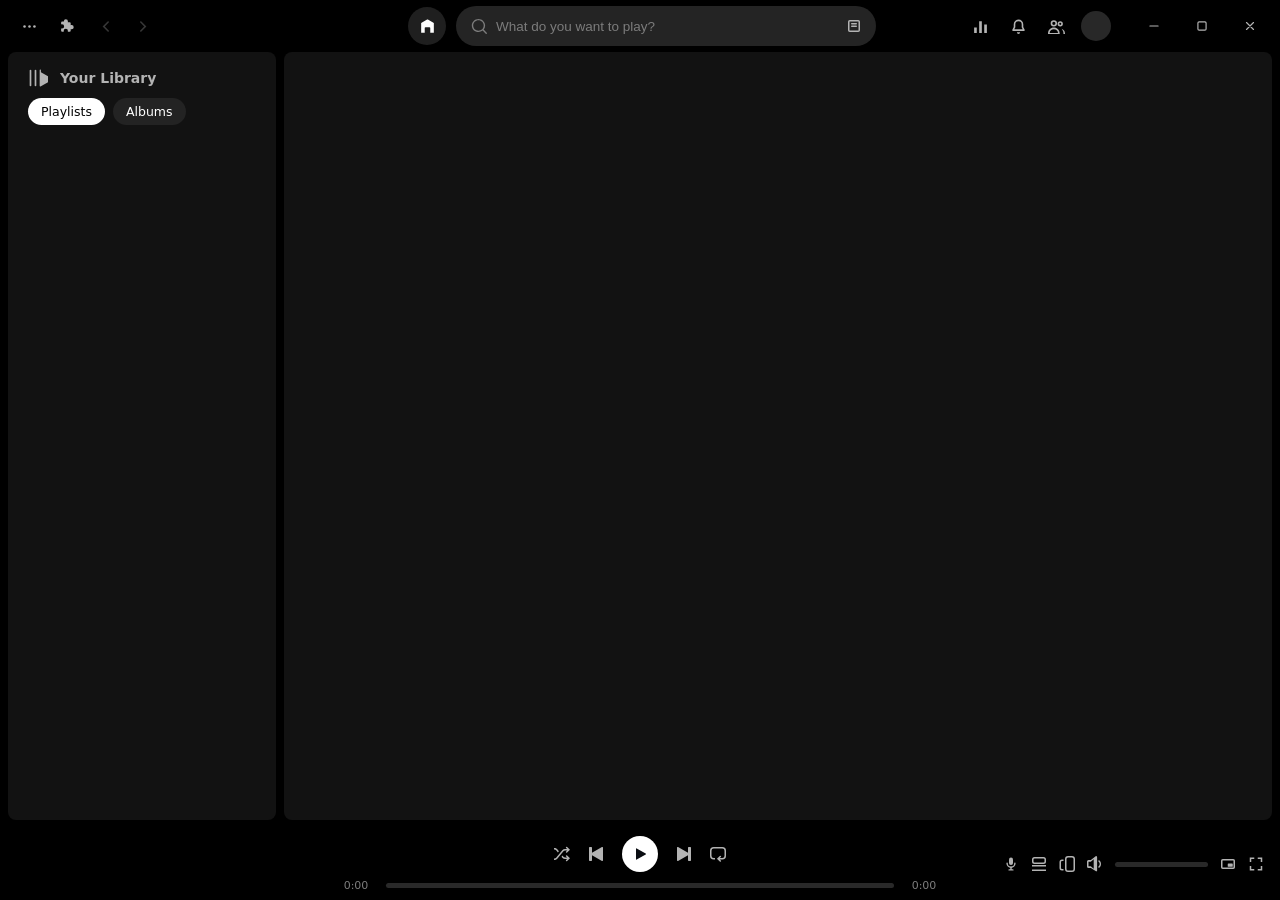
==== commit 82c030f7: "Rustify 1.0 **Extensions.** A page of its own, from a button left of the navigation arrows, holding " ====
--- a/app/ui/index.html
+++ b/app/ui/index.html
@@ -82,10 +82,8 @@
         <path d="M8 1.5a4.5 4.5 0 0 0-4.5 4.5v2.4L2.2 11.1a.75.75 0 0 0 .65 1.15h10.3a.75.75 0 0 0 .65-1.15L12.5 8.4V6A4.5 4.5 0 0 0 8 1.5zM5 6a3 3 0 1 1 6 0v2.6c0 .14.04.27.1.39l.83 1.51H4.07l.83-1.51c.06-.12.1-.25.1-.39V6z"/>
         <path d="M6.5 13.5a1.5 1.5 0 0 0 3 0h-3z"/>
       </symbol>
-      <symbol id="i-market" viewBox="0 0 16 16">
-        <path d="M1.5 1h1.9a1 1 0 0 1 .97.76L4.7 3.5H14a1 1 0 0 1 .96 1.28l-1.5 5A1 1 0 0 1 12.5 10.5H5.9l.25 1H13a.75.75 0 0 1 0 1.5H5.5a1 1 0 0 1-.97-.76L2.62 2.5H1.5a.75.75 0 0 1 0-1.5zM5.08 5l.94 4h6.11l1.2-4H5.08z" />
-        <circle cx="6" cy="14" r="1.2" />
-        <circle cx="12" cy="14" r="1.2" />
+      <symbol id="i-hub" viewBox="0 0 16 16">
+        <path d="M6.4 1.2a2 2 0 0 1 2 2c0 .3-.06.58-.17.84H10a1 1 0 0 1 1 1v1.77c.26-.11.54-.17.84-.17a2 2 0 1 1 0 4c-.3 0-.58-.06-.84-.17V12a1 1 0 0 1-1 1H8.23c.11-.26.17-.54.17-.84a2 2 0 1 0-4 0c0 .3.06.58.17.84H3a1 1 0 0 1-1-1V9.77c.26.11.54.17.84.17a2 2 0 1 0 0-4c-.3 0-.58.06-.84.17V4.2a1 1 0 0 1 1-1h1.56A2 2 0 0 1 6.4 1.2z" />
       </symbol>
       <symbol id="i-stats" viewBox="0 0 16 16">
         <path d="M2 9h2.5v5H2V9zm4.75-6h2.5v11h-2.5V3zm4.75 3H14v8h-2.5V6z" />
@@ -151,11 +149,11 @@
           <button class="icon-btn" id="btn-menu" title="Menu">
             <svg><use href="#i-dots" /></svg>
           </button>
+          <button class="icon-btn" id="btn-hub" title="Extensions and themes">
+            <svg><use href="#i-hub" /></svg>
+          </button>
           <button class="icon-btn" id="nav-back" title="Back" disabled>
             <svg><use href="#i-back" /></svg>
-          </button>
-          <button class="icon-btn" id="btn-market" title="Marketplace">
-            <svg><use href="#i-market" /></svg>
           </button>
           <button class="icon-btn" id="nav-fwd" title="Forward" disabled>
             <svg><use href="#i-fwd" /></svg>
--- a/app/ui/styles.css
+++ b/app/ui/styles.css
@@ -1906,100 +1906,6 @@
   flex: 0 0 auto;
 }
 
-/* ----------------------------------------------------- marketplace */
-
-.mk-top {
-  display: flex;
-  align-items: center;
-  gap: 16px;
-  flex-wrap: wrap;
-}
-
-.mk-top .greeting { flex: 1; margin-bottom: 10px; }
-.mk-controls { display: flex; align-items: center; gap: 8px; }
-
-.mk-controls input {
-  height: 34px;
-  width: 210px;
-  padding: 0 12px;
-  border-radius: 500px;
-  border: 1px solid transparent;
-  background: var(--field);
-  color: var(--text);
-  outline: none;
-}
-
-.mk-controls input:focus { border-color: var(--text); }
-.mk-tabs { padding: 0 0 10px; }
-.mk-note { max-width: 78ch; margin-bottom: 16px; }
-
-.mk-grid {
-  display: grid;
-  grid-template-columns: repeat(auto-fill, minmax(230px, 1fr));
-  gap: 14px;
-  padding-bottom: 24px;
-}
-
-.mk-card {
-  display: flex;
-  flex-direction: column;
-  gap: 6px;
-  background: var(--card);
-  border-radius: var(--radius);
-  padding: 12px;
-  transition: background 0.3s var(--ease);
-}
-
-.mk-card:hover { background: var(--card-hi); }
-
-/* Screenshots come at every aspect ratio the community felt like; a fixed
-   box keeps the grid even and crops rather than stretches. */
-.mk-shot {
-  aspect-ratio: 16 / 10;
-  border-radius: var(--radius-sm);
-  overflow: hidden;
-  background: var(--hover);
-  margin-bottom: 4px;
-}
-
-.mk-shot img,
-.mk-shot .thumb { width: 100%; height: 100%; object-fit: cover; }
-
-.mk-head { display: flex; align-items: baseline; gap: 8px; }
-.mk-name { font-weight: 700; flex: 1; overflow: hidden; text-overflow: ellipsis; white-space: nowrap; }
-.mk-stars { color: var(--text-mute); font-size: 12px; white-space: nowrap; }
-.mk-by { color: var(--text-dim); font-size: 12px; }
-
-.mk-desc {
-  color: var(--text-mute);
-  font-size: 12.5px;
-  line-height: 1.5;
-  display: -webkit-box;
-  -webkit-line-clamp: 3;
-  -webkit-box-orient: vertical;
-  overflow: hidden;
-}
-
-.mk-tags { display: flex; flex-wrap: wrap; gap: 6px; align-items: center; }
-
-.mk-tag {
-  font-size: 10.5px;
-  font-weight: 700;
-  padding: 2px 7px;
-  border-radius: 999px;
-  background: var(--chip);
-  color: var(--text-dim);
-}
-
-/* The marketplace flags entries that pull in code from elsewhere, and so
-   does this: it is the one tag worth noticing. */
-.mk-tag.warn { background: rgba(229, 72, 77, 0.2); color: #ff9ea1; }
-.mk-when { color: var(--text-mute); font-size: 10.5px; margin-left: auto; }
-
-.mk-schemes { display: flex; flex-direction: column; gap: 2px; }
-.mk-actions { display: flex; gap: 8px; margin-top: auto; padding-top: 6px; }
-.mk-actions .pill { font-size: 12px; padding: 6px 12px; }
-
 /* ---------------------------------------------------- full screen */
 
 /* Everything but the artwork and the player bar steps aside. The bar stays
@@ -2053,3 +1959,104 @@
   color: var(--text-dim);
   font-size: clamp(14px, 1.6vw, 22px);
 }
+
+.search-filters { padding: 6px 0 16px; }
+.search-filters .chip:disabled { opacity: 0.4; cursor: default; }
+.search-filters .chip:disabled:hover { background: var(--chip); }
+
+/* ------------------------------------------------ extensions hub */
+
+.hub-tabs { padding: 4px 0 14px; }
+.hub-note { max-width: 74ch; margin-bottom: 18px; }
+
+.ext-card {
+  background: var(--card);
+  border-radius: var(--radius);
+  padding: 18px 20px;
+  margin-bottom: 14px;
+}
+
+.ext-head { display: flex; align-items: flex-start; gap: 24px; }
+.ext-head > div { flex: 1; }
+.ext-head b { font-size: 15px; }
+
+.ext-head p {
+  color: var(--text-mute);
+  font-size: 12.5px;
+  line-height: 1.6;
+  margin-top: 6px;
+  max-width: 68ch;
+}
+
+.eq { margin-top: 18px; transition: opacity 0.2s var(--ease); }
+
+/* Switched off, the panel stays legible but plainly inert: hiding it would
+   make the sliders jump in and out of the layout. */
+.eq[data-off] { opacity: 0.4; pointer-events: none; }
+
+.eq-presets { padding: 0 0 18px; flex-wrap: wrap; }
+
+.eq-bands {
+  display: flex;
+  align-items: flex-end;
+  justify-content: flex-start;
+  gap: 28px;
+  padding: 4px 0 0;
+}
+
+.eq-band {
+  display: flex;
+  flex-direction: column;
+  align-items: center;
+  gap: 8px;
+}
+
+/* Vertical sliders, the way every equaliser has looked since they were
+   hardware. `writing-mode` is how Chromium does this now; the old
+   appearance keyword no longer works. */
+.eq-band input[type="range"] {
+  writing-mode: vertical-lr;
+  direction: rtl;
+  width: 14px;
+  height: 132px;
+  flex: 0 0 auto;
+}
+
+.eq-band input[type="range"]::-webkit-slider-runnable-track {
+  width: 5px;
+  height: 100%;
+  border-radius: 3px;
+  background: linear-gradient(
+    to top,
+    var(--tint) 0%,
+    var(--tint) 50%,
+    var(--tint) 100%
+  );
+}
+
+.eq-band input[type="range"]::-webkit-slider-thumb {
+  width: 14px;
+  height: 14px;
+  margin-top: 0;
+  margin-left: -4.5px;
+  opacity: 1;
+  background: var(--text);
+}
+
+.eq-band input[type="range"]:hover::-webkit-slider-thumb { background: var(--accent); }
+
+.eq-db {
+  font-size: 11.5px;
+  font-variant-numeric: tabular-nums;
+  color: var(--text-dim);
+}
+
+.eq-hz { font-size: 11px; color: var(--text-mute); }
+
+/* Dragging a row to reorder a playlist. */
+.track-row.dragging { opacity: 0.4; }
+
+.track-row.drop-target {
+  box-shadow: inset 0 2px 0 var(--accent);
+  background: var(--row-hover);
+}
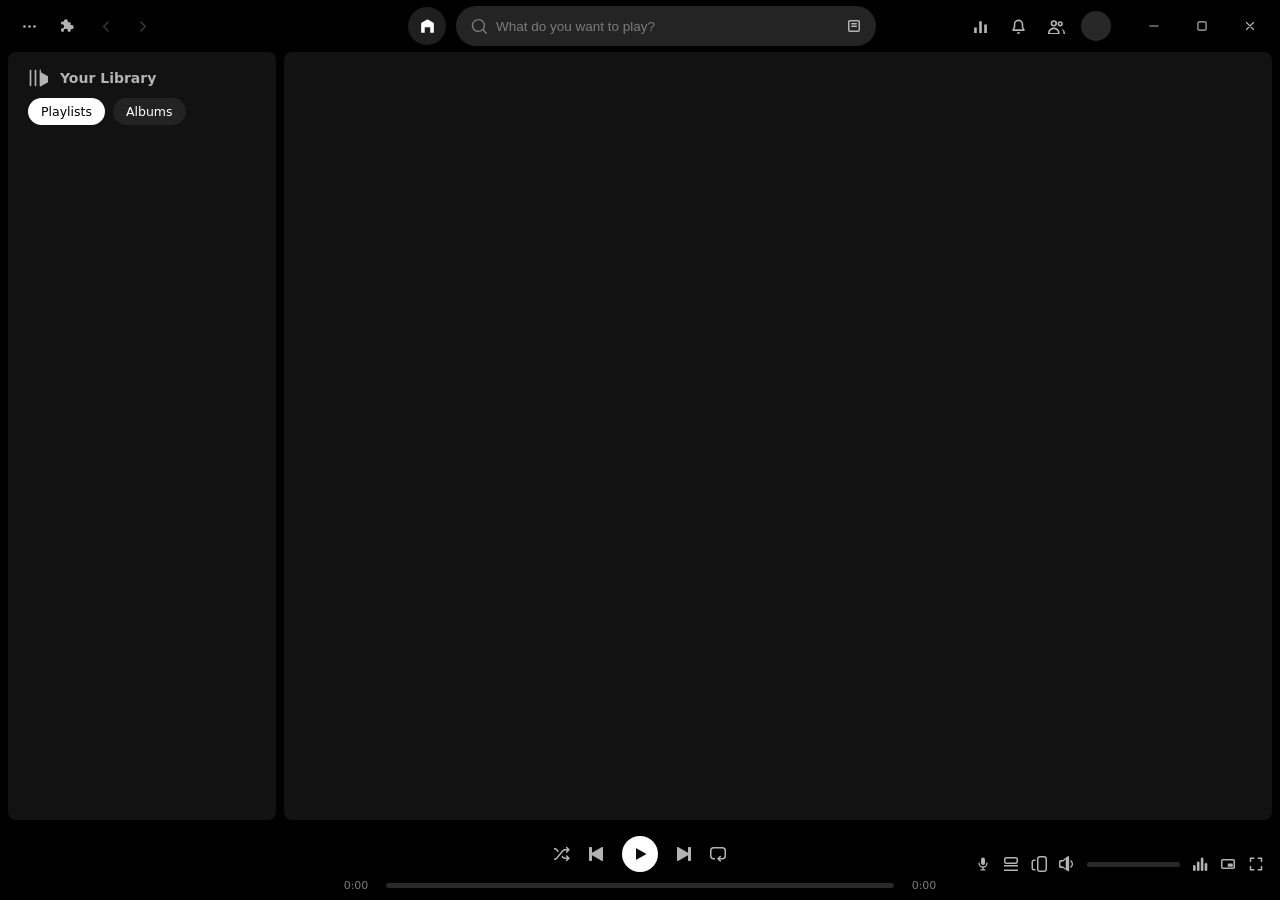
==== commit b8e9fcb6: "Add a visualiser, and put a visualiser in the logo The window has no access to the audio: playback h" ====
--- a/app/ui/index.html
+++ b/app/ui/index.html
@@ -126,6 +126,12 @@
         <path d="M8 11.2v2.1M6.1 13.9h3.8" fill="none" stroke="currentColor"
               stroke-width="1.4" stroke-linecap="round" />
       </symbol>
+      <symbol id="i-viz" viewBox="0 0 16 16">
+        <rect x="1" y="9" width="2.6" height="6" rx="1.3" />
+        <rect x="4.9" y="5.5" width="2.6" height="9.5" rx="1.3" />
+        <rect x="8.8" y="1.5" width="2.6" height="13.5" rx="1.3" />
+        <rect x="12.7" y="7" width="2.6" height="8" rx="1.3" />
+      </symbol>
       <symbol id="i-mini" viewBox="0 0 16 16">
         <path d="M2.75 3h10.5A1.75 1.75 0 0 1 15 4.75v6.5A1.75 1.75 0 0 1 13.25 13H2.75A1.75 1.75 0 0 1 1 11.25v-6.5A1.75 1.75 0 0 1 2.75 3zm0 1.5a.25.25 0 0 0-.25.25v6.5c0 .14.11.25.25.25h10.5a.25.25 0 0 0 .25-.25v-6.5a.25.25 0 0 0-.25-.25H2.75z" />
         <rect x="7.75" y="7.5" width="5" height="3.25" rx="0.6" />
@@ -283,6 +289,9 @@
             <svg><use href="#i-volume" /></svg>
           </button>
           <input id="volume" class="volume" type="range" min="0" max="65535" value="32768" />
+          <button class="ctl" id="btn-viz" title="Visualiser">
+            <svg><use href="#i-viz" /></svg>
+          </button>
           <button class="ctl" id="btn-mini" title="Miniplayer">
             <svg><use href="#i-mini" /></svg>
           </button>
@@ -295,6 +304,7 @@
       <!-- Filled and emptied by the interface; present so full screen has
            somewhere to draw without rebuilding the shell. -->
       <div id="fullscreen" hidden></div>
+      <div id="visualiser" hidden></div>
 
       <div id="popovers"></div>
     <div id="ctxmenu" hidden></div>
@@ -303,5 +313,6 @@
 
     <script src="theme.js"></script>
     <script src="app.js"></script>
+    <script src="visualiser.js"></script>
   </body>
 </html>
--- a/app/ui/styles.css
+++ b/app/ui/styles.css
@@ -2060,3 +2060,149 @@
   box-shadow: inset 0 2px 0 var(--accent);
   background: var(--row-hover);
 }
+
+/* ----------------------------------------------------- visualiser */
+
+/* Like full screen, the interface steps aside and the player bar stays —
+   the controls are already there and already work. */
+body.viz #titlebar,
+body.viz #sidebar,
+body.viz #rail { display: none; }
+
+body.viz #shell { padding: 0; grid-template-columns: minmax(0, 1fr); }
+body.viz #main { border-radius: 0; background: transparent; }
+body.viz .content { display: none; }
+body.viz #player { background: rgba(0, 0, 0, 0.55); }
+
+#visualiser {
+  position: fixed;
+  inset: 0 0 var(--bar-h) 0;
+  z-index: 40;
+  overflow: hidden;
+  background: var(--bg-0);
+}
+
+/* The artwork behind it, blurred far enough that the bars stay readable
+   over any album cover. */
+#visualiser[data-backdrop="artwork"]::before {
+  content: "";
+  position: absolute;
+  inset: -12%;
+  background: var(--viz-art) center / cover no-repeat;
+  filter: blur(56px) saturate(1.5) brightness(0.55);
+  transform: scale(1.1);
+}
+
+#visualiser[data-backdrop="glow"]::before {
+  content: "";
+  position: absolute;
+  inset: 0;
+  background:
+    radial-gradient(60% 60% at 50% 100%, rgba(var(--accent-rgb), 0.32), transparent 70%),
+    var(--bg-0);
+}
+
+#viz-canvas {
+  position: absolute;
+  inset: 0;
+  width: 100%;
+  height: 100%;
+}
+
+.viz-chrome {
+  position: absolute;
+  top: 14px;
+  right: 14px;
+  display: flex;
+  gap: 8px;
+  opacity: 0;
+  transition: opacity 0.18s var(--ease);
+}
+
+/* Out of the way until the pointer says otherwise. */
+#visualiser:hover .viz-chrome { opacity: 1; }
+
+.viz-btn {
+  width: 34px;
+  height: 34px;
+  border-radius: 50%;
+  display: grid;
+  place-items: center;
+  color: #fff;
+  background: rgba(0, 0, 0, 0.5);
+}
+
+.viz-btn:hover { background: rgba(0, 0, 0, 0.75); }
+.viz-btn svg { width: 15px; height: 15px; fill: currentColor; }
+
+.viz-panel {
+  position: absolute;
+  top: 58px;
+  right: 14px;
+  width: 300px;
+  padding: 16px;
+  border-radius: var(--radius);
+  background: var(--menu);
+  box-shadow: 0 16px 24px rgba(0, 0, 0, 0.35);
+}
+
+.viz-group { margin-bottom: 14px; }
+.viz-group:last-child { margin-bottom: 0; }
+
+.viz-group > span {
+  display: block;
+  font-size: 11px;
+  font-weight: 700;
+  letter-spacing: 0.06em;
+  text-transform: uppercase;
+  color: var(--text-mute);
+  margin-bottom: 7px;
+}
+
+.viz-group .lib-filters { padding: 0; flex-wrap: wrap; gap: 6px; }
+.viz-group .chip { font-size: 11.5px; padding: 4px 10px; }
+.viz-group input[type="range"] { width: 100%; }
+
+.viz-check {
+  display: flex;
+  align-items: center;
+  gap: 8px;
+  font-size: 12.5px;
+  color: var(--text-dim);
+}
+
+.viz-track {
+  position: absolute;
+  left: 22px;
+  bottom: 22px;
+  display: flex;
+  align-items: center;
+  gap: 14px;
+}
+
+.viz-track img,
+.viz-track .thumb {
+  width: 64px;
+  height: 64px;
+  border-radius: var(--radius-sm);
+  object-fit: cover;
+  background: var(--hover);
+  box-shadow: 0 8px 30px rgba(0, 0, 0, 0.5);
+}
+
+.viz-track .name { font-size: 18px; font-weight: 800; letter-spacing: -0.01em; }
+.viz-track .artist { color: var(--text-dim); font-size: 13px; }
+
+/* Said plainly rather than drawn as a flat line: there is no local audio to
+   analyse while another device is playing. */
+.viz-remote {
+  position: absolute;
+  left: 50%;
+  top: 50%;
+  transform: translate(-50%, -50%);
+  max-width: 46ch;
+  text-align: center;
+  color: var(--text-dim);
+  font-size: 14px;
+  line-height: 1.6;
+}
